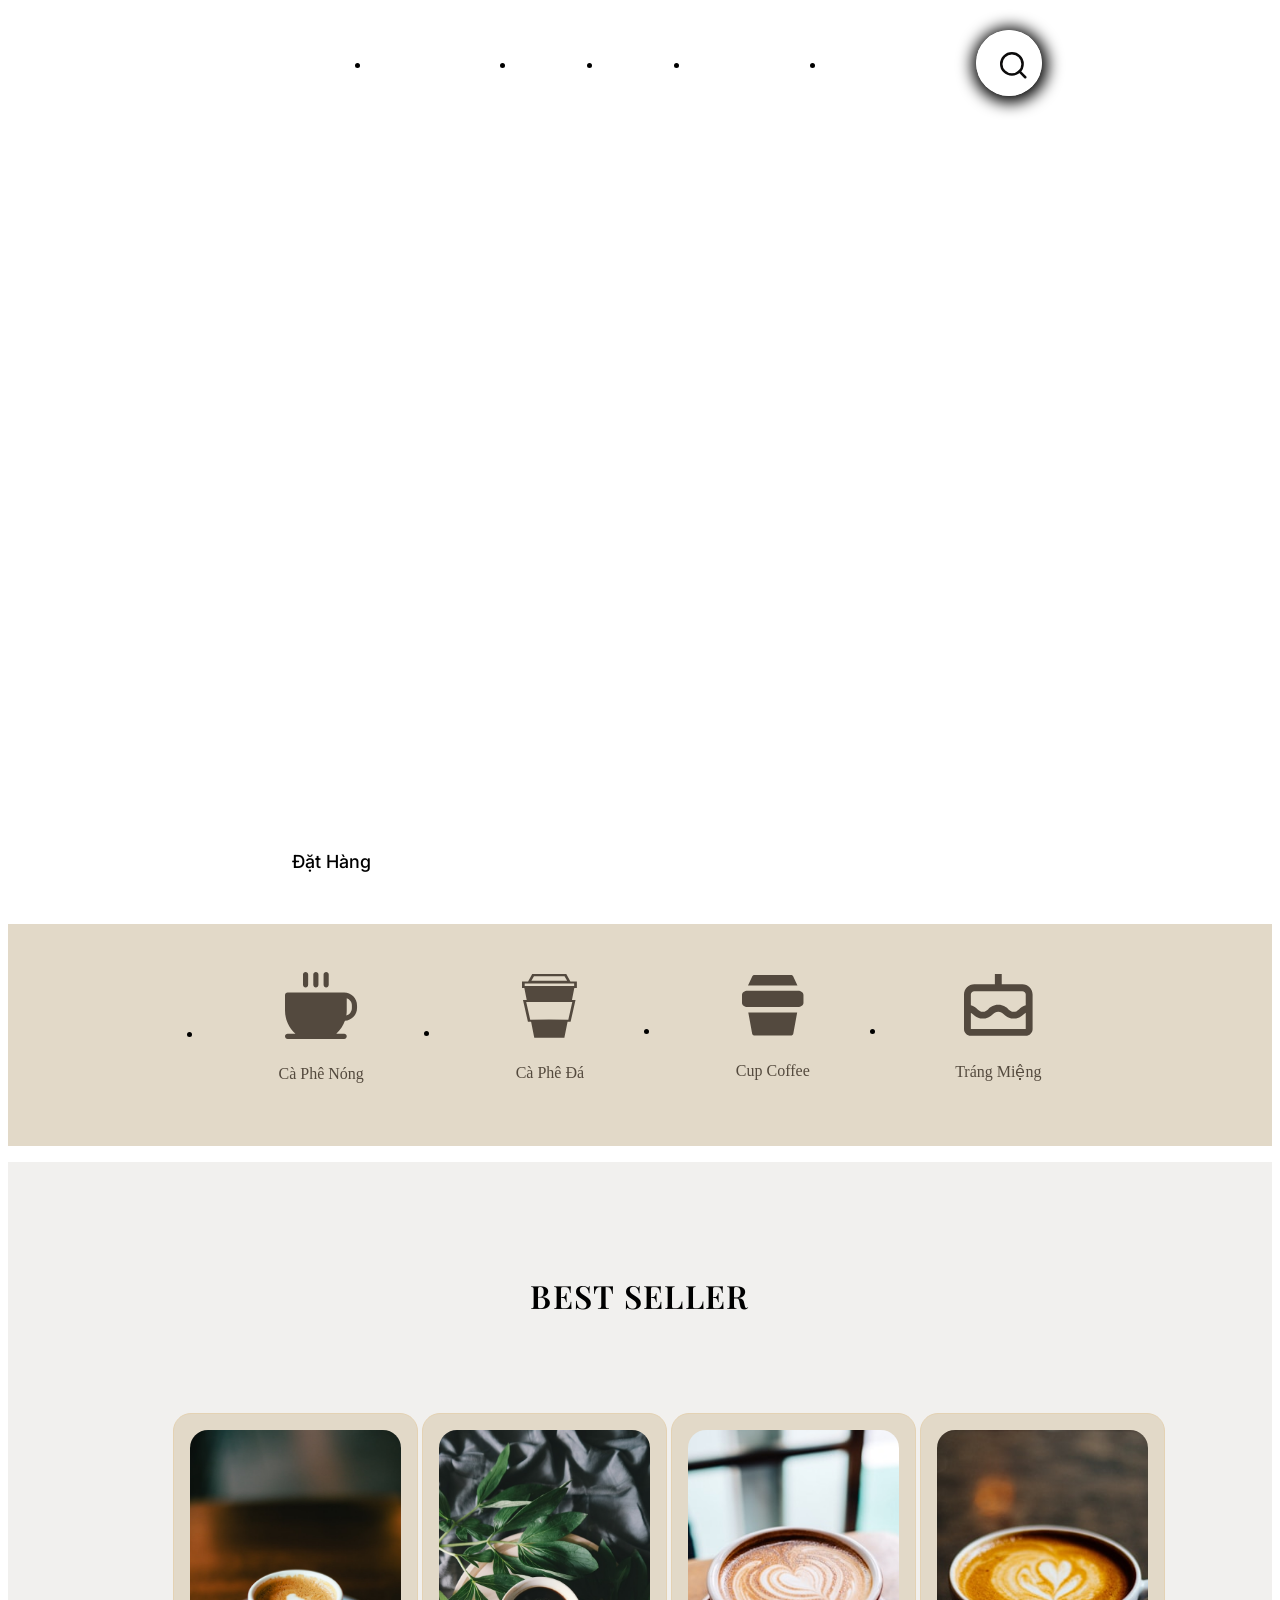
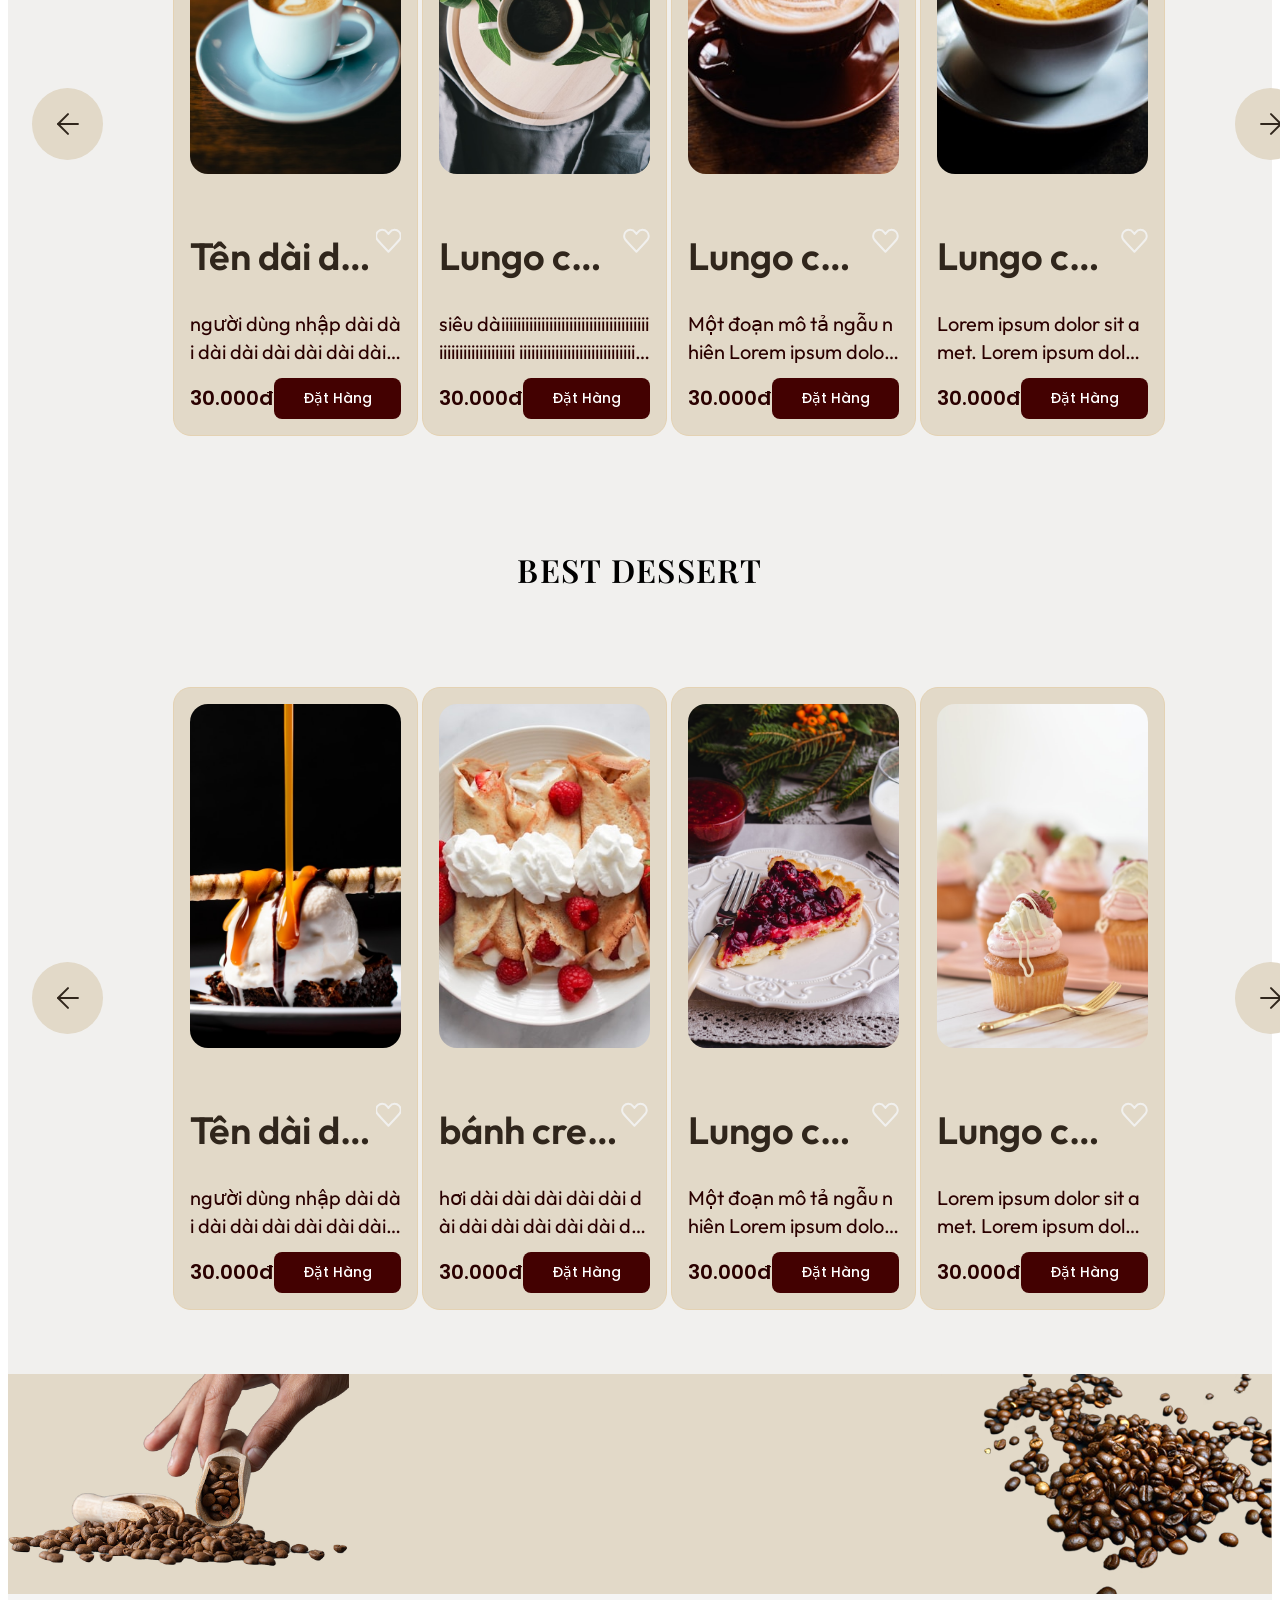
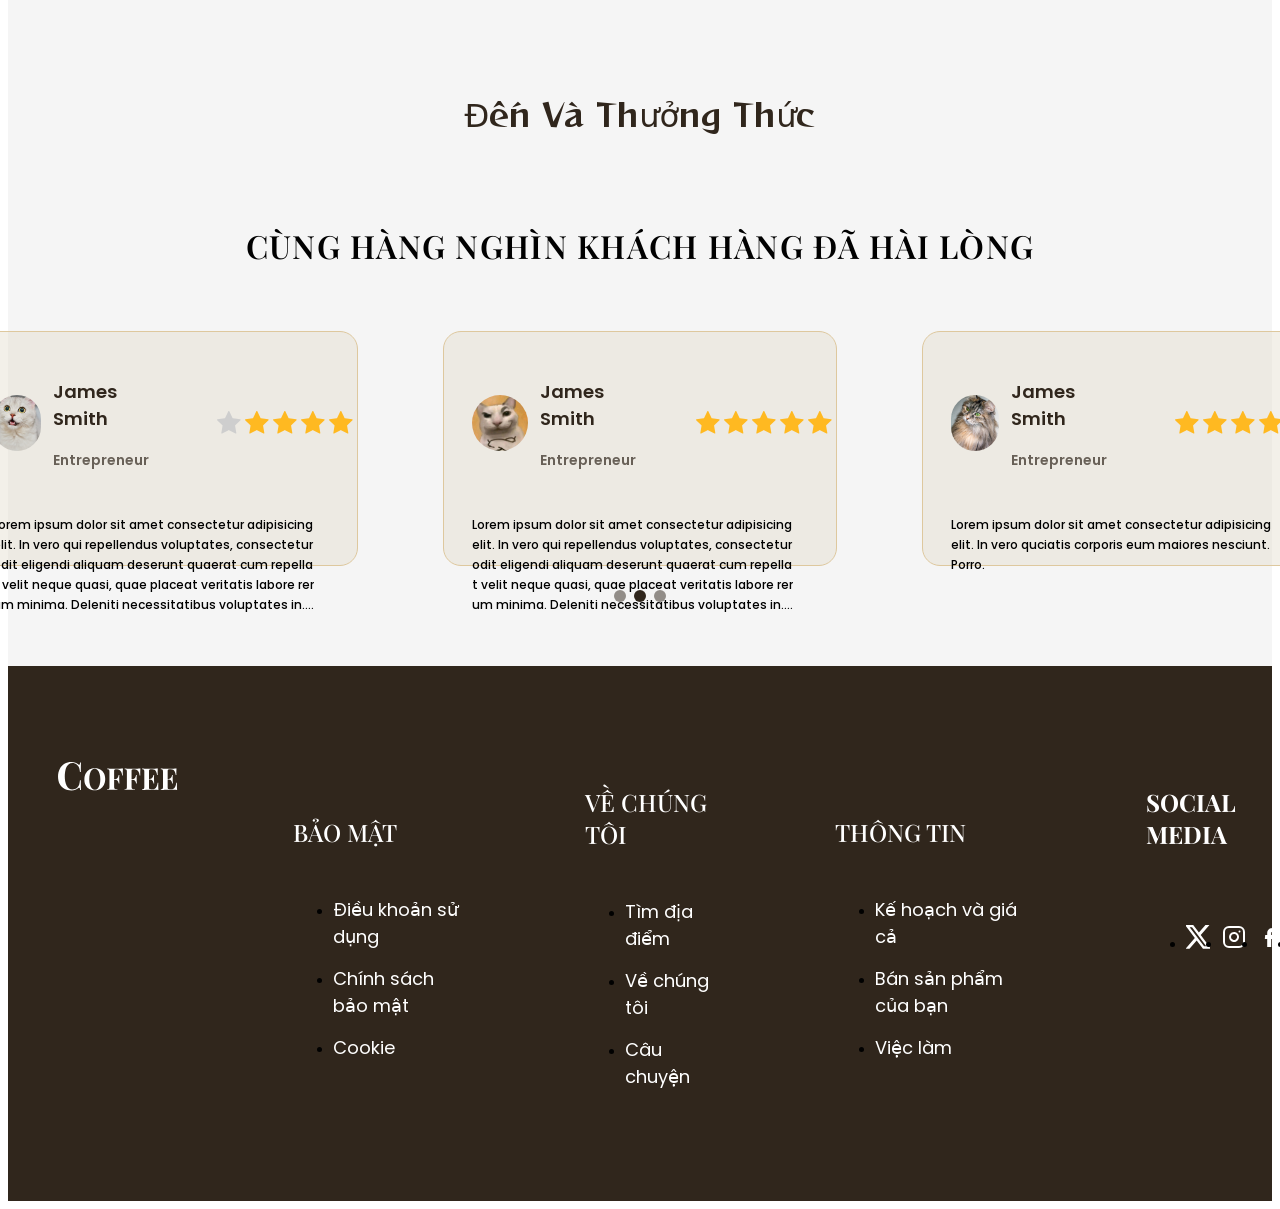
==== index.html @ c0c29eb5 "hoàn thành" ====
<!doctype html>
<html lang="vi">
  <head>
    <meta charset="UTF-8" />
    <meta name="viewport" content="width=device-width, initial-scale=1.0" />
    <link rel="stylesheet" href="./assets/css/reset.css" />
    <link rel="stylesheet" href="./assets/css/style.css" />
    <!-- nhung font -->
    <link rel="preconnect" href="https://fonts.googleapis.com" />
    <link rel="preconnect" href="https://fonts.gstatic.com" crossorigin />
    <link
      href="https://fonts.googleapis.com/css2?family=Be+Vietnam+Pro:ital,wght@0,100;0,200;0,300;0,400;0,500;0,600;0,700;0,800;0,900;1,100;1,200;1,300;1,400;1,500;1,600;1,700;1,800;1,900&family=Inter:ital,opsz,wght@0,14..32,100..900;1,14..32,100..900&family=Lato:ital,wght@0,100;0,300;0,400;0,700;0,900;1,100;1,300;1,400;1,700;1,900&family=Open+Sans:ital,wght@0,300..800;1,300..800&family=Outfit:wght@100..900&family=Playfair+Display:ital,wght@0,400..900;1,400..900&family=Poppins:ital,wght@0,100;0,200;0,300;0,400;0,500;0,600;0,700;0,800;0,900;1,100;1,200;1,300;1,400;1,500;1,600;1,700;1,800;1,900&family=Reggae+One&family=Roboto:ital,wght@0,100..900;1,100..900&display=swap"
      rel="stylesheet"
    />
    <title>CoffeeShop</title>
  </head>
  <body>
    <!-- header -->
    <header class="header fixed">
      <div class="container">
        <div class="body-header">
          <!-- logo coffea -->
          <img src="./assets/icon/Coffea1.svg" alt="coffea" class="logo" />
          <!-- nav -->
          <nav class="nav">
            <ul>
              <li>
                <a href="#">TRANG CHỦ</a>
              </li>
              <li>
                <a href="#">BÁNH</a>
              </li>
              <li>
                <a href="#">SHOP</a>
              </li>
              <li>
                <a href="#">THÔNG TIN</a>
              </li>
              <li>
                <a href="#">ĐĂNG NHẬP</a>
              </li>
            </ul>
          </nav>
          <!-- search-btn -->
          <div class="search-box">
            <img
              src="./assets/icon/round-search.svg"
              alt=""
              class="Round-search"
            />
            <img src="./assets/icon/search-icon.svg" alt="" class="search" />
          </div>
        </div>
      </div>
    </header>
    <!-- main -->
    <main>
      <!-- hero -->
      <div class="hero">
        <div class="container">
          <div class="greeting">
            <p class="welcome">Welcome</p>
            <p class="title">Không chỉ là cà phê – đó là cảm hứng mỗi ngày!</p>
            <p class="desc">
              Cà phê rang xay nguyên chất – đánh thức năng lượng mỗi ngày.
            </p>
            <div class="action">
              <a href="#!" class="btn btn-hero">Đặt Hàng</a>
            </div>
          </div>
        </div>
      </div>
      <!-- menu -->
      <div class="menu">
        <div class="main-content">
          <ul class="product-list">
            <li>
              <a href="#!">
                <img
                  src="./assets/icon/coffee-product1.svg"
                  alt="Hot Coffee"
                  class="logo-product"
                />
                <p class="name-product">Cà Phê Nóng</p>
              </a>
            </li>
            <li>
              <a href="#!">
                <img
                  src="./assets/icon/coffee-product2.svg"
                  alt="Cold Coffee"
                  class="logo-product"
                />
                <p class="name-product">Cà Phê Đá</p>
              </a>
            </li>
            <li>
              <a href="#!">
                <img
                  src="./assets/icon/coffee-product3.svg"
                  alt="Cup Coffee"
                  class="logo-product"
                />
                <p class="name-product">Cup Coffee</p>
              </a>
            </li>
            <li>
              <a href="#!">
                <img
                  src="./assets/icon/coffee-product4.svg"
                  alt="Dessert"
                  class="logo-product"
                />
                <p class="name-product">Tráng Miệng</p>
              </a>
            </li>
          </ul>
        </div>
      </div>
      <!--Popular 1 -->
      <div class="popular">
        <div class="main-content">
          <!-- popular top -->
          <div class="popular-top">
            <p class="title">BEST SELLER</p>
          </div>

          <!--popular bottom  -->
          <div class="popular-bottom">
            <div class="control left">
              <img src="./assets/icon/arrow-left.svg" alt="move-left" />
            </div>
            <div class="coffee-list">
              <!-- item 1 -->
              <div class="coffee-item">
                <div class="content">
                  <a href="#!">
                    <img
                      src="./assets/img/coffee-item1.png"
                      alt="Lungo coffee"
                      class="thumb"
                    />
                  </a>
                  <div class="info">
                    <!-- head -->
                    <div class="head">
                      <a href="#!">
                        <h3 class="title line-clamp break-all">
                          Tên dài dài dài
                        </h3>
                      </a>
                      <span class="like">
                        <img
                          src="./assets/icon/heart.svg"
                          alt="heart-icon"
                          class="heart-icon"
                        />
                      </span>
                    </div>
                    <!-- body-desc -->
                    <p class="desc line-clamp line-2 break-all">
                      người dùng nhập dài dài dài dài dài dài dài dài dài dài
                      dài dài dài dài dài
                    </p>
                    <!-- foot -->
                    <div class="footer">
                      <span class="price">30.000đ</span>
                      <a href="#!" class="btn">Đặt Hàng</a>
                    </div>
                  </div>
                </div>
              </div>
              <!-- item 2 -->
              <div class="coffee-item">
                <div class="content">
                  <a href="#!">
                    <img
                      src="./assets/img/coffee-item2.png"
                      alt="Lungo coffee"
                      class="thumb"
                    />
                  </a>
                  <div class="info">
                    <!-- head -->
                    <div class="head">
                      <a href="#!">
                        <h3 class="title line-clamp break-all">Lungo coffee</h3>
                      </a>
                      <span class="like">
                        <img
                          src="./assets/icon/heart.svg"
                          alt="heart-icon"
                          class="heart-icon"
                        />
                      </span>
                    </div>
                    <!-- body-desc -->
                    <p class="desc line-clamp line-2 break-all">
                      siêu
                      dàiiiiiiiiiiiiiiiiiiiiiiiiiiiiiiiiiiiiiiiiiiiiiiiiiiiiiiii
                      iiiiiiiiiiiiiiiiiiiiiiiiiiiiiiiiiiiiiiiiiiiiiiiii
                    </p>
                    <!-- foot -->
                    <div class="footer">
                      <span class="price">30.000đ</span>
                      <a href="#!" class="btn">Đặt Hàng</a>
                    </div>
                  </div>
                </div>
              </div>
              <!-- item 3 -->
              <div class="coffee-item">
                <div class="content">
                  <a href="#!">
                    <img
                      src="./assets/img/coffee-item3.png"
                      alt="Lungo coffee"
                      class="thumb"
                    />
                  </a>
                  <div class="info">
                    <!-- head -->
                    <div class="head">
                      <a href="#!">
                        <h3 class="title line-clamp break-all">Lungo coffee</h3>
                      </a>
                      <span class="like">
                        <img
                          src="./assets/icon/heart.svg"
                          alt="heart-icon"
                          class="heart-icon"
                        />
                      </span>
                    </div>
                    <!-- body-desc -->
                    <p class="desc line-clamp line-2 break-all">
                      Một đoạn mô tả ngẫu nhiên Lorem ipsum dolor sit amet.
                    </p>
                    <!-- foot -->
                    <div class="footer">
                      <span class="price">30.000đ</span>
                      <a href="#!" class="btn">Đặt Hàng</a>
                    </div>
                  </div>
                </div>
              </div>
              <!-- item 4 -->
              <div class="coffee-item">
                <div class="content">
                  <a href="#!">
                    <img
                      src="./assets/img/coffee-item4.png"
                      alt="Lungo coffee"
                      class="thumb"
                    />
                  </a>
                  <div class="info">
                    <!-- head -->
                    <div class="head">
                      <a href="#!">
                        <h3 class="title line-clamp break-all">Lungo coffee</h3>
                      </a>
                      <span class="like">
                        <img
                          src="./assets/icon/heart.svg"
                          alt="heart-icon"
                          class="heart-icon"
                        />
                      </span>
                    </div>
                    <!-- body-desc -->
                    <p class="desc line-clamp line-2 break-all">
                      Lorem ipsum dolor sit amet. Lorem ipsum dolor sit amet.
                    </p>
                    <!-- foot -->
                    <div class="footer">
                      <span class="price">30.000đ</span>
                      <a href="#!" class="btn">Đặt Hàng</a>
                    </div>
                  </div>
                </div>
              </div>
            </div>
            <div class="control right">
              <img src="./assets/icon/arrow-right.svg" alt="move-right" />
            </div>
          </div>
        </div>
      </div>

      <!-- Popular 2 -->
      <div class="popular popular2">
        <div class="main-content">
          <!-- popular top -->
          <div class="popular-top">
            <p class="title">BEST DESSERT</p>
          </div>

          <!--popular bottom  -->
          <div class="popular-bottom">
            <div class="control left">
              <img src="./assets/icon/arrow-left.svg" alt="move-left" />
            </div>
            <div class="coffee-list">
              <!-- item 1 -->
              <div class="coffee-item">
                <div class="content">
                  <a href="#!">
                    <img
                      src="./assets/img/dessert1.jpg"
                      alt="Lungo coffee"
                      class="thumb"
                    />
                  </a>
                  <div class="info">
                    <!-- head -->
                    <div class="head">
                      <a href="#!">
                        <h3 class="title line-clamp break-all">
                          Tên dài dài dài
                        </h3>
                      </a>
                      <span class="like">
                        <img
                          src="./assets/icon/heart.svg"
                          alt="heart-icon"
                          class="heart-icon"
                        />
                      </span>
                    </div>
                    <!-- body-desc -->
                    <p class="desc line-clamp line-2 break-all">
                      người dùng nhập dài dài dài dài dài dài dài dài dài dài
                      dài dài dài dài dài
                    </p>
                    <!-- foot -->
                    <div class="footer">
                      <span class="price">30.000đ</span>
                      <a href="#!" class="btn">Đặt Hàng</a>
                    </div>
                  </div>
                </div>
              </div>
              <!-- item 2 -->
              <div class="coffee-item">
                <div class="content">
                  <a href="#!">
                    <img
                      src="./assets/img/dessert2.jpg"
                      alt="Lungo coffee"
                      class="thumb"
                    />
                  </a>
                  <div class="info">
                    <!-- head -->
                    <div class="head">
                      <a href="#!">
                        <h3 class="title line-clamp break-all">bánh crepe</h3>
                      </a>
                      <span class="like">
                        <img
                          src="./assets/icon/heart.svg"
                          alt="heart-icon"
                          class="heart-icon"
                        />
                      </span>
                    </div>
                    <!-- body-desc -->
                    <p class="desc line-clamp line-2 break-all">
                      hơi dài dài dài dài dài dài dài dài dài dài dài dài dài
                      dài dài dài dài
                    </p>
                    <!-- foot -->
                    <div class="footer">
                      <span class="price">30.000đ</span>
                      <a href="#!" class="btn">Đặt Hàng</a>
                    </div>
                  </div>
                </div>
              </div>
              <!-- item 3 -->
              <div class="coffee-item">
                <div class="content">
                  <a href="#!">
                    <img
                      src="./assets/img/dessert3.jpg"
                      alt="Lungo coffee"
                      class="thumb"
                    />
                  </a>
                  <div class="info">
                    <!-- head -->
                    <div class="head">
                      <a href="#!">
                        <h3 class="title line-clamp break-all">Lungo coffee</h3>
                      </a>
                      <span class="like">
                        <img
                          src="./assets/icon/heart.svg"
                          alt="heart-icon"
                          class="heart-icon"
                        />
                      </span>
                    </div>
                    <!-- body-desc -->
                    <p class="desc line-clamp line-2 break-all">
                      Một đoạn mô tả ngẫu nhiên Lorem ipsum dolor sit amet.
                    </p>
                    <!-- foot -->
                    <div class="footer">
                      <span class="price">30.000đ</span>
                      <a href="#!" class="btn">Đặt Hàng</a>
                    </div>
                  </div>
                </div>
              </div>
              <!-- item 4 -->
              <div class="coffee-item">
                <div class="content">
                  <a href="#!">
                    <img
                      src="./assets/img/dessert4.jpg"
                      alt="Lungo coffee"
                      class="thumb"
                    />
                  </a>
                  <div class="info">
                    <!-- head -->
                    <div class="head">
                      <a href="#!">
                        <h3 class="title line-clamp break-all">Lungo coffee</h3>
                      </a>
                      <span class="like">
                        <img
                          src="./assets/icon/heart.svg"
                          alt="heart-icon"
                          class="heart-icon"
                        />
                      </span>
                    </div>
                    <!-- body-desc -->
                    <p class="desc line-clamp line-2 break-all">
                      Lorem ipsum dolor sit amet. Lorem ipsum dolor sit amet.
                    </p>
                    <!-- foot -->
                    <div class="footer">
                      <span class="price">30.000đ</span>
                      <a href="#!" class="btn">Đặt Hàng</a>
                    </div>
                  </div>
                </div>
              </div>
            </div>
            <div class="control right">
              <img src="./assets/icon/arrow-right.svg" alt="move-right" />
            </div>
          </div>
        </div>
      </div>

      <!--wall 1 -->
      <div class="wall1">
        <img
          src="/assets/img/cai_tay_va_1_dong_ca_phe.png"
          alt=""
          class="item"
        />
        <img src="/assets/img/mot_dong_ca_phe.png" alt="" class="item" />
      </div>

      <!-- feedback -->
      <div class="feedback">
        <div class="container">
          <!-- title -->
          <div class="title">
            <p>Đến Và Thưởng Thức</p>
            <p>CÙNG HÀNG NGHÌN KHÁCH HÀNG ĐÃ HÀI LÒNG</p>
          </div>
          <!-- feedback-list -->
          <div class="feedback-list">
            <!-- item 1 -->
            <div class="feedback-item">
              <div class="head">
                <!-- info-customer -->
                <div class="customer">
                  <img src="./assets/img/ava1.jpg" alt="" class="avt" />
                  <div class="info-customer">
                    <p class="name">James Smith</p>
                    <p class="job">Entrepreneur</p>
                  </div>
                </div>
                <!-- rating -->
                <div class="rating">
                  <img src="./assets/icon/Empty-Star.svg" alt="" class="star" />
                  <img
                    src="./assets/icon/Filled-Star.svg"
                    alt=""
                    class="star"
                  />
                  <img
                    src="./assets/icon/Filled-Star.svg"
                    alt=""
                    class="star"
                  />
                  <img
                    src="./assets/icon/Filled-Star.svg"
                    alt=""
                    class="star"
                  />
                  <img
                    src="./assets/icon/Filled-Star.svg"
                    alt=""
                    class="star"
                  />
                </div>
              </div>
              <div class="body">
                <p class="cmt line-clamp line-5 break-all">
                  Lorem ipsum dolor sit amet consectetur adipisicing elit. In
                  vero qui repellendus voluptates, consectetur odit eligendi
                  aliquam deserunt quaerat cum repellat velit neque quasi, quae
                  placeat veritatis labore rerum minima. Deleniti necessitatibus
                  voluptates in. Odio quia, perspiciatis corporis eum ut
                  delectus esse ab nulla dolor numquam iste reiciendis, sit
                  mollitia, deserunt sequi voluptatum incidunt ipsum nihil
                  similique maiores nesciunt. Porro.
                </p>
              </div>
            </div>

            <!-- item 2 -->
            <div class="feedback-item">
              <div class="head">
                <!-- info-customer -->
                <div class="customer">
                  <img src="./assets/img/ava2.jpg" alt="" class="avt" />
                  <div class="info-customer">
                    <p class="name">James Smith</p>
                    <p class="job">Entrepreneur</p>
                  </div>
                </div>
                <!-- rating -->
                <div class="rating">
                  <img
                    src="./assets/icon/Filled-Star.svg"
                    alt=""
                    class="star"
                  />
                  <img
                    src="./assets/icon/Filled-Star.svg"
                    alt=""
                    class="star"
                  />
                  <img
                    src="./assets/icon/Filled-Star.svg"
                    alt=""
                    class="star"
                  />
                  <img
                    src="./assets/icon/Filled-Star.svg"
                    alt=""
                    class="star"
                  />
                  <img
                    src="./assets/icon/Filled-Star.svg"
                    alt=""
                    class="star"
                  />
                </div>
              </div>
              <div class="body">
                <p class="cmt line-clamp line-5 break-all">
                  Lorem ipsum dolor sit amet consectetur adipisicing elit. In
                  vero qui repellendus voluptates, consectetur odit eligendi
                  aliquam deserunt quaerat cum repellat velit neque quasi, quae
                  placeat veritatis labore rerum minima. Deleniti necessitatibus
                  voluptates in. Odio quia, perspiciatis corporis eum ut
                  delectus esse ab nulla dolor numquam iste reiciendis, sit
                  mollitia, deserunt sequi voluptatum incidunt ipsum nihil
                  similique maiores nesciunt. Porro.
                </p>
              </div>
            </div>

            <!-- item 3 -->
            <div class="feedback-item">
              <div class="head">
                <!-- info-customer -->
                <div class="customer">
                  <img src="./assets/img/ava3.jpg" alt="" class="avt" />
                  <div class="info-customer">
                    <p class="name">James Smith</p>
                    <p class="job">Entrepreneur</p>
                  </div>
                </div>
                <!-- rating -->
                <div class="rating">
                  <img
                    src="./assets/icon/Filled-Star.svg"
                    alt=""
                    class="star"
                  />
                  <img
                    src="./assets/icon/Filled-Star.svg"
                    alt=""
                    class="star"
                  />
                  <img
                    src="./assets/icon/Filled-Star.svg"
                    alt=""
                    class="star"
                  />
                  <img
                    src="./assets/icon/Filled-Star.svg"
                    alt=""
                    class="star"
                  />
                  <img
                    src="./assets/icon/Filled-Star.svg"
                    alt=""
                    class="star"
                  />
                </div>
              </div>
              <div class="body">
                <p class="cmt line-clamp line-5 break-all">
                  Lorem ipsum dolor sit amet consectetur adipisicing elit. In
                  vero quciatis corporis eum maiores nesciunt. Porro.
                </p>
              </div>
            </div>
          </div>
          <!-- control -->
          <div class="dots">
            <span class="dot"></span>
            <span class="dot active"></span>
            <span class="dot"></span>
          </div>
        </div>
      </div>
    </main>
    <!-- footer -->
    <footer class="footer-page">
      <div class="container">
        <div class="logo">
          <img src="./assets/icon/Coffee2.svg" alt="" class="brand-logo" />
        </div>
        <div class="columns">
          <!-- item 1 -->
          <div class="item">
            <h3 class="title">BẢO MẬT</h3>
            <ul>
              <li>
                <a href="#">Điều khoản sử dụng</a>
              </li>
              <li>
                <a href="#">Chính sách bảo mật</a>
              </li>
              <li>
                <a href="#">Cookie</a>
              </li>
            </ul>
          </div>
          <!-- item 2 -->
          <div class="item">
            <h3 class="title">VỀ CHÚNG TÔI</h3>
            <ul>
              <li>
                <a href="#">Tìm địa điểm</a>
              </li>
              <li>
                <a href="#">Về chúng tôi</a>
              </li>
              <li>
                <a href="#">Câu chuyện</a>
              </li>
            </ul>
          </div>
          <!-- item 3 -->
          <div class="item">
            <h3 class="title">THÔNG TIN</h3>
            <ul>
              <li>
                <a href="#">Kế hoạch và giá cả</a>
              </li>
              <li>
                <a href="#">Bán sản phẩm của bạn</a>
              </li>
              <li>
                <a href="#">Việc làm</a>
              </li>
            </ul>
          </div>
        </div>
        <div class="social">
          <h3 class="title">SOCIAL MEDIA</h3>
          <ul>
            <li>
              <a href="#!"
                ><img src="./assets/icon/X.svg" alt="X" class="social-icon"
              /></a>
            </li>
            <li>
              <a href="#!"
                ><img
                  src="./assets/icon/instagram.svg"
                  alt="instagram"
                  class="social-icon"
              /></a>
            </li>
            <li>
              <a href="#!"
                ><img
                  src="./assets/icon/facebook.svg"
                  alt="facebook"
                  class="social-icon"
              /></a>
            </li>
            <li>
              <a href="#!"
                ><img
                  src="./assets/icon/in.svg"
                  alt="linkendi"
                  class="social-icon"
              /></a>
            </li>
          </ul>
        </div>
      </div>
    </footer>
  </body>
</html>
---- assets/css/style.css ----
* {
  box-sizing: border-box;
}
html {
  font-size: 62.5%;
}
body {
  font-size: 1.6rem;
}
/* ================Chung=============== */
a {
  text-decoration: none;
}
.main-content {
  width: 1760px;
  margin-left: auto;
  margin-right: auto;
  max-width: calc(100% - 48px);
}
.btn {
  display: inline-block;
  line-height: 41px;
  border-radius: 8px;
  background-color: #430101;
  min-width: 127px;
  text-align: center;
  color: white;
  font-family: "Poppins", sans-serif;
  font-weight: 500;
  font-size: 1.4rem;
}
.btn:hover {
  cursor: pointer;
  opacity: 90%;
}
.line-clamp {
  display: -webkit-box;
  -webkit-line-clamp: var(--line-clamp, 1);
  -webkit-box-orient: vertical;
  overflow: hidden;
}
.line-clamp.line-2 {
  -webkit-line-clamp: var(--line-clamp, 2);
}
.line-clamp.line-5 {
  -webkit-line-clamp: var(--line-clamp, 5);
}
.break-all {
  word-break: break-all;
}
/* =============header============= */
.header {
  position: absolute;
  top: 0;
  left: 0;
  z-index: 10;
  width: 100%;
  background: url(/assets/img/espresso-surrounded-by-scattered-coffee-beans-dark-surface\ 1@2x.png);
  background-size: cover;
  background-position: top;
}
.header.fixed {
  position: fixed;
  /* top: -46px; */
  z-index: 100;
}
.header .container {
  padding-left: 238px;
  padding-right: 238px;
}
.header .body-header {
  display: flex;
  align-items: center;
  /* background-color: brown; */
  margin-right: auto;
  margin-left: auto;
  /* width: 82%; */
  padding-top: 30px;
  padding-right: 0;
  padding-left: 0px;
  padding-bottom: 5px;
}
.header .nav {
  margin-left: auto;
}
.header .nav ul {
  display: flex;
  align-items: center;
}
.header .nav a {
  padding: 5px 20px;
  font-size: 1.8rem;
  font-family: "Poppins", sans-serif;
  color: white;
  /* font-weight: 500; */
  line-height: 27px;
}
.header .nav a:hover {
  text-shadow: 1px 0 0 currentColor;
}
.header .search-box {
  margin-left: auto;
  border-radius: 100%;
  min-width: 66px;
  height: 66px;
  position: relative;
}
.header .search-box .Round-search {
  position: absolute;
  top: 0;
  right: 0;
  width: 100%;
  cursor: pointer;
  /* border: 1px solid black; */
  box-shadow: 1px 2px 15px 5px #000000;
  border-radius: 100%;
}
.header .search-box:hover {
  box-shadow: 1px 2px 15px 8px #000000;
}

.header .search-box .search {
  position: absolute;
  top: 22.335px;
  right: 15px;
  cursor: pointer;
}
/* ====================hero===================== */
.hero {
  max-width: 100vw;
  /* position: relative; */
  min-height: 100vh;
  padding-left:;
  /* padding-top: 100px; */
  background: url(/assets/img/espresso-surrounded-by-scattered-coffee-beans-dark-surface\ 1@2x.png);
  background-repeat: no-repeat;
  background-size: cover;
  background-position: top left;
  object-fit: cover;
  padding-top: 190px;
  padding-left: 238px;
  /* padding-bottom: 232px; */
}
.hero .container {
  max-width: 557px;
  /* margin-left: 238px; */
  /* padding-top: 294px;
  padding-bottom: 232px; */
  /* padding-right: 1125px; */
}
.greeting .welcome {
  color: white;
  font-size: 2rem;
  font-family: "Poppins", sans-serif;
  padding-bottom: 40px;
  font-weight: 500;
  line-height: auto;
  letter-spacing: 0.4rem;
}
.greeting .title {
  color: white;
  font-size: 7.2rem;
  font-family: "Playfair Display", serif;
  font-weight: bold;
  line-height: 114%;
  letter-spacing: 0;
  padding-bottom: 56px;
}
.greeting .desc {
  color: white;
  font-family: "Roboto", sans-serif;
  font-size: 1.8rem;
  line-height: 144%;
  padding-bottom: 56px;
}
.btn.btn-hero {
  border-radius: 100px;
  line-height: 55px;
  background-color: white;
  color: black;
  /* font-family: "Roboto", sans-serif; */
  /* font-family: "Open Sans", sans-serif; */
  /* font-family: "Outfit", sans-serif; */
  font-family: "Inter", sans-serif;
  font-weight: 500;
  min-width: 170px;
  font-size: 1.8rem;
}
/* ========================popular======================= */
.menu {
  background: #e2d9c8;
}
.menu .product-list {
  display: flex;
  justify-content: center;

  align-items: center;
  padding-bottom: 46.8px;
  padding-top: 48px;
}
.product-list li {
  padding: 0 75.9px;
}
.product-list li:last-child {
  padding-left: 69.47px;
}
.product-list li a {
  display: flex;
  flex-direction: column;
  justify-content: center;
  align-items: center;
  gap: 10px;
}
.product-list li a img {
  object-fit: cover;
  /* width: 100%; */
}
.product-list li a p {
  color: #544a3e;
}
/* ========================popular===================== */
.popular {
  background: #f1f0ee;
}

/* popular top */
.popular .popular-top {
  padding-top: 80px;
  padding-bottom: 64px;
}
.popular .popular-top .title {
  text-align: center;
  font-family: "Playfair Display", serif;
  font-weight: 600;
  font-size: 3.2rem;
  letter-spacing: 0.128rem;
}
/* popular bottom */
.popular-bottom {
  display: flex;
  align-items: center;
}
.popular-bottom .control {
  width: 71px;
  right: 71px;
  border-radius: 9999px;
  background: #e2d9c8;
  display: flex;
  align-items: center;
  justify-content: center;
}
.popular-bottom .control:hover {
  cursor: pointer;
  opacity: 91%;
  box-shadow: 1px 2px 15px -2px #000000;
}
.popular-bottom .control img {
  padding: 19px;
}
.popular-bottom .control.left {
  margin-right: 70px;
}
.popular-bottom .control.right {
  margin-left: 70px;
}
.popular-bottom .coffee-list {
  display: flex;
  gap: 4px;
}
.coffee-list .coffee-item {
  flex: 1;
  border: 1px solid #e4d2b3;
  background: #e2d9c8;
  border-radius: 18px;
}
.coffee-list .coffee-item:hover {
  border: 1px solid transparent;
  box-shadow: 0 18px 36px 0 rgba(0, 0, 0, 0.05);
}
.coffee-list .coffee-item .content {
  padding: 16px;
}
.coffee-list .coffee-item .content a .thumb {
  width: 100%;
  height: 344px;
  border-radius: 18px;
  object-fit: cover;
}

.coffee-list .coffee-item .head {
  display: flex;
  justify-content: space-between;
  align-items: center;
  padding-top: 16px;
}
.coffee-list .coffee-item .head a h3 {
  color: #30261c;
  font-size: 3.8rem;
  flex: 1;
  font-family: "Outfit", sans-serif;
  font-weight: 600;
  margin-bottom: 10px;
}
.coffee-list .coffee-item .head .heart-icon {
  height: 32.83px;
  object-fit: cover;
  width: 100%;
  flex: 1;
}
.coffee-list .coffee-item .head .heart-icon:hover {
  cursor: pointer;
  background: black;
}
.coffee-list .coffee-item .desc {
  color: #2a0000;
  margin-bottom: 12px;
  font-size: 2rem;
  line-height: 140%;
  font-family: "Outfit", sans-serif;
}
.coffee-list .coffee-item .footer {
  display: flex;
  align-items: center;
  justify-content: space-between;
}
.coffee-list .coffee-item .footer .price {
  color: #2a0000;
  font-size: 2rem;
  line-height: 150%;
  font-weight: 600;
  font-family: "Poppins", sans-serif;
}
.coffee-list .coffee-item .footer .btn:hover {
  background: #2a0000;
}
/*================= popular 2 ===========*/
.popular.popular2 {
  padding-bottom: 64px;
}
/* ===================wall 1===================== */
.wall1 {
  display: flex;
  background: #e2d9c8;
  max-height: 335px;
  justify-content: space-between;
}
.wall1 .item:first-child {
  width: 27%;
  object-fit: cover;
}
.wall1 .item:last-child {
  width: 26.17%;
  object-fit: cover;
}
/* ======================feedback=============== */
.feedback {
  background: #f5f5f5;
}
.feedback .container {
  width: 1444px;
  max-width: calc(100% - 50px);
  margin-left: auto;
  margin-right: auto;
}
.feedback .container .title {
  display: flex;
  flex-direction: column;
  align-items: center;
  gap: 24px;
  justify-content: center;
  padding-top: 64px;
  padding-bottom: 32px;
}

.feedback .container .title p {
  text-align: center;
}
.feedback .container .title p:first-child {
  font-size: 3.2rem;
  font-family: "Reggae One", system-ui;
  color: #30261c;
}
.feedback .container .title p:last-child {
  font-size: 3.2rem;
  font-family: "Playfair Display", serif;
  font-weight: 600;
  letter-spacing: 0.128rem;
}
.feedback .container .feedback-list {
  display: flex;
  justify-content: center;
  align-items: center;
  gap: 85px;
  padding-bottom: 24px;
}
.feedback .container .feedback-list .feedback-item {
  width: 441px;
  height: 235px;
  flex: 1;
  background: rgb(226, 217, 200, 0.4);
  border: #dec89e 1px solid;
  border-radius: 18px;
}
.feedback .feedback-item .head {
  display: flex;
  justify-content: space-between;
  gap: 60px;
  padding-top: 28px;
  padding-left: 28px;
  padding-right: 4px;
  padding-bottom: 18px;
}
.feedback .feedback-item .head .customer {
  display: flex;

  align-items: center;
  gap: 12px;
}
.feedback .feedback-item .head .customer .info-customer .name {
  font-family: "Poppins", sans-serif;
  font-size: 1.8rem;
  font-weight: 600;
  color: #30261c;
}
.feedback .feedback-item .head .customer .info-customer .job {
  font-family: "Poppins", sans-serif;
  font-size: 1.4rem;
  color: #30261c;
  font-weight: 600;
  opacity: 70%;
}
.feedback .feedback-item .head .customer img {
  width: 56px;
  height: 56px;
  object-fit: cover;
  border-radius: 999px;
}
.feedback .feedback-item .head .rating {
  display: flex;
  gap: 4px;
}
.feedback .feedback-item .head .rating img {
  flex: 1;
  width: 24px;
}
.feedback .feedback-item .body {
  padding-bottom: 45px;
  padding-left: 28px;
  padding-right: 43px;
  font-family: "Poppins", sans-serif;
  font-size: 1.2rem;
  font-weight: 500;
  line-height: 167%;
}
.dots {
  display: flex;
  justify-content: center;
  align-items: center;
  gap: 8px;
  padding-bottom: 64px;
}
.dot {
  width: 12px;
  background: rgba(48, 38, 28, 0.5);
  height: 12px;
  border-radius: 999px;
}
.dot:hover {
  cursor: pointer;
}
.dot.active {
  background: #30261c;
}

.dot.active:hover {
  cursor: default;
}
/* ==========================footer============================= */
.footer-page {
  background: #30261c;
}

.footer-page .container {
  padding-top: 96px;
  padding-right: 150px;
  padding-left: 50px;
  padding-bottom: 95px;
  min-width: 1460px;
  display: flex;
  align-items: top;
  justify-content: center;
  gap: 115px;
}
.footer-page .logo .brand-logo {
  width: 120px;
  object-fit: cover;
}
.footer-page .columns {
  display: flex;
  gap: 115px;
  align-items: center;
}
.footer-page .columns .item .title {
  text-align: left;
  font-family: "Playfair Display", serif;
  font-size: 2.4rem;
  font-weight: 500;
  color: white;
  padding-bottom: 12px;
}
.footer-page .columns .item ul {
  padding-top: 12px;
  display: flex;
  flex-direction: column;
  gap: 15px;
}
.footer-page .columns .item ul li a {
  font-family: "Poppins", sans-serif;
  font-size: 1.8rem;
  color: white;
  text-align: left;
}
.footer-page .social {
  display: flex;
  flex-direction: column;
  justify-content: left;
  /* align-items: center; */
  /* gap: 35px; */
  align-items: top;
}
.footer-page .social .title {
  color: white;
  font-weight: 700;
  font-size: 2.4rem;
  font-family: "Playfair Display", serif;
  padding-bottom: 35px;
}
.footer-page .social ul {
  display: flex;
  gap: 12px;
}
.footer-page .social ul li a img {
  width: 24px;
  height: 24px;
  object-fit: cover;
}
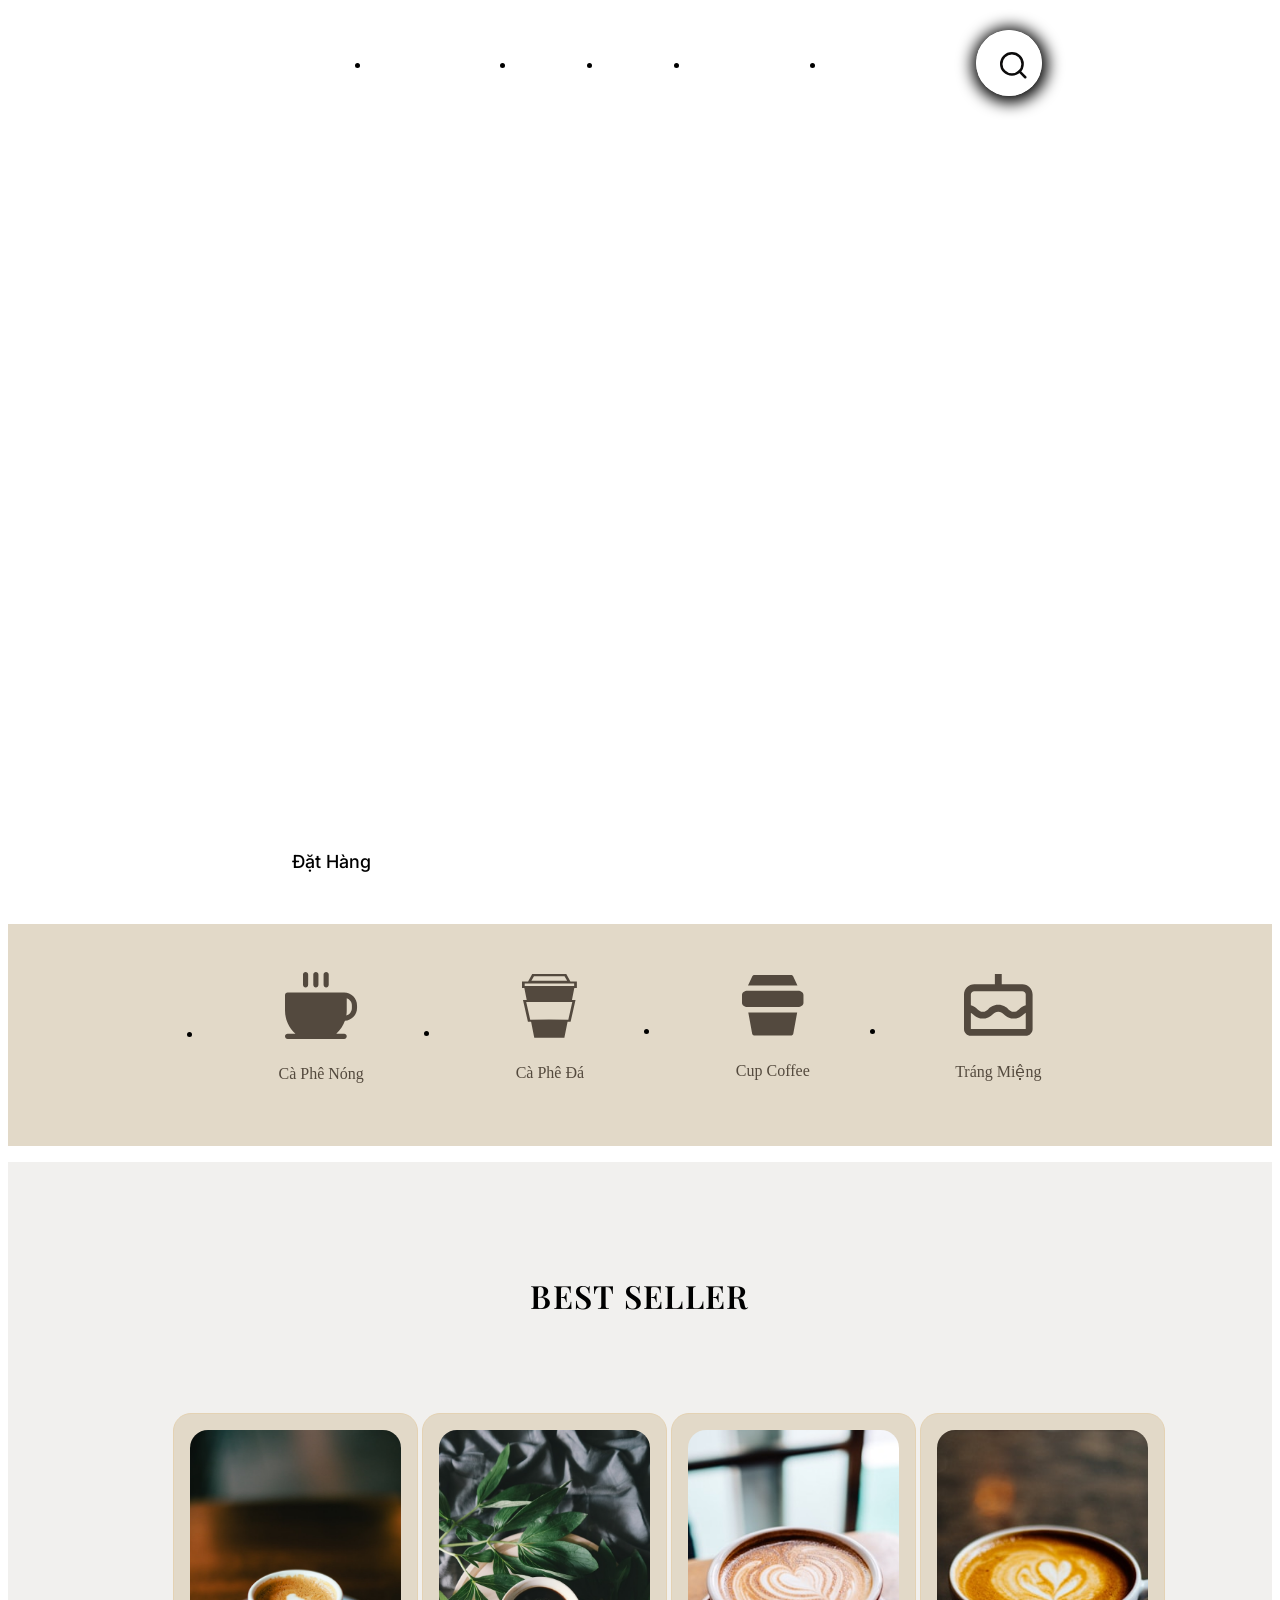
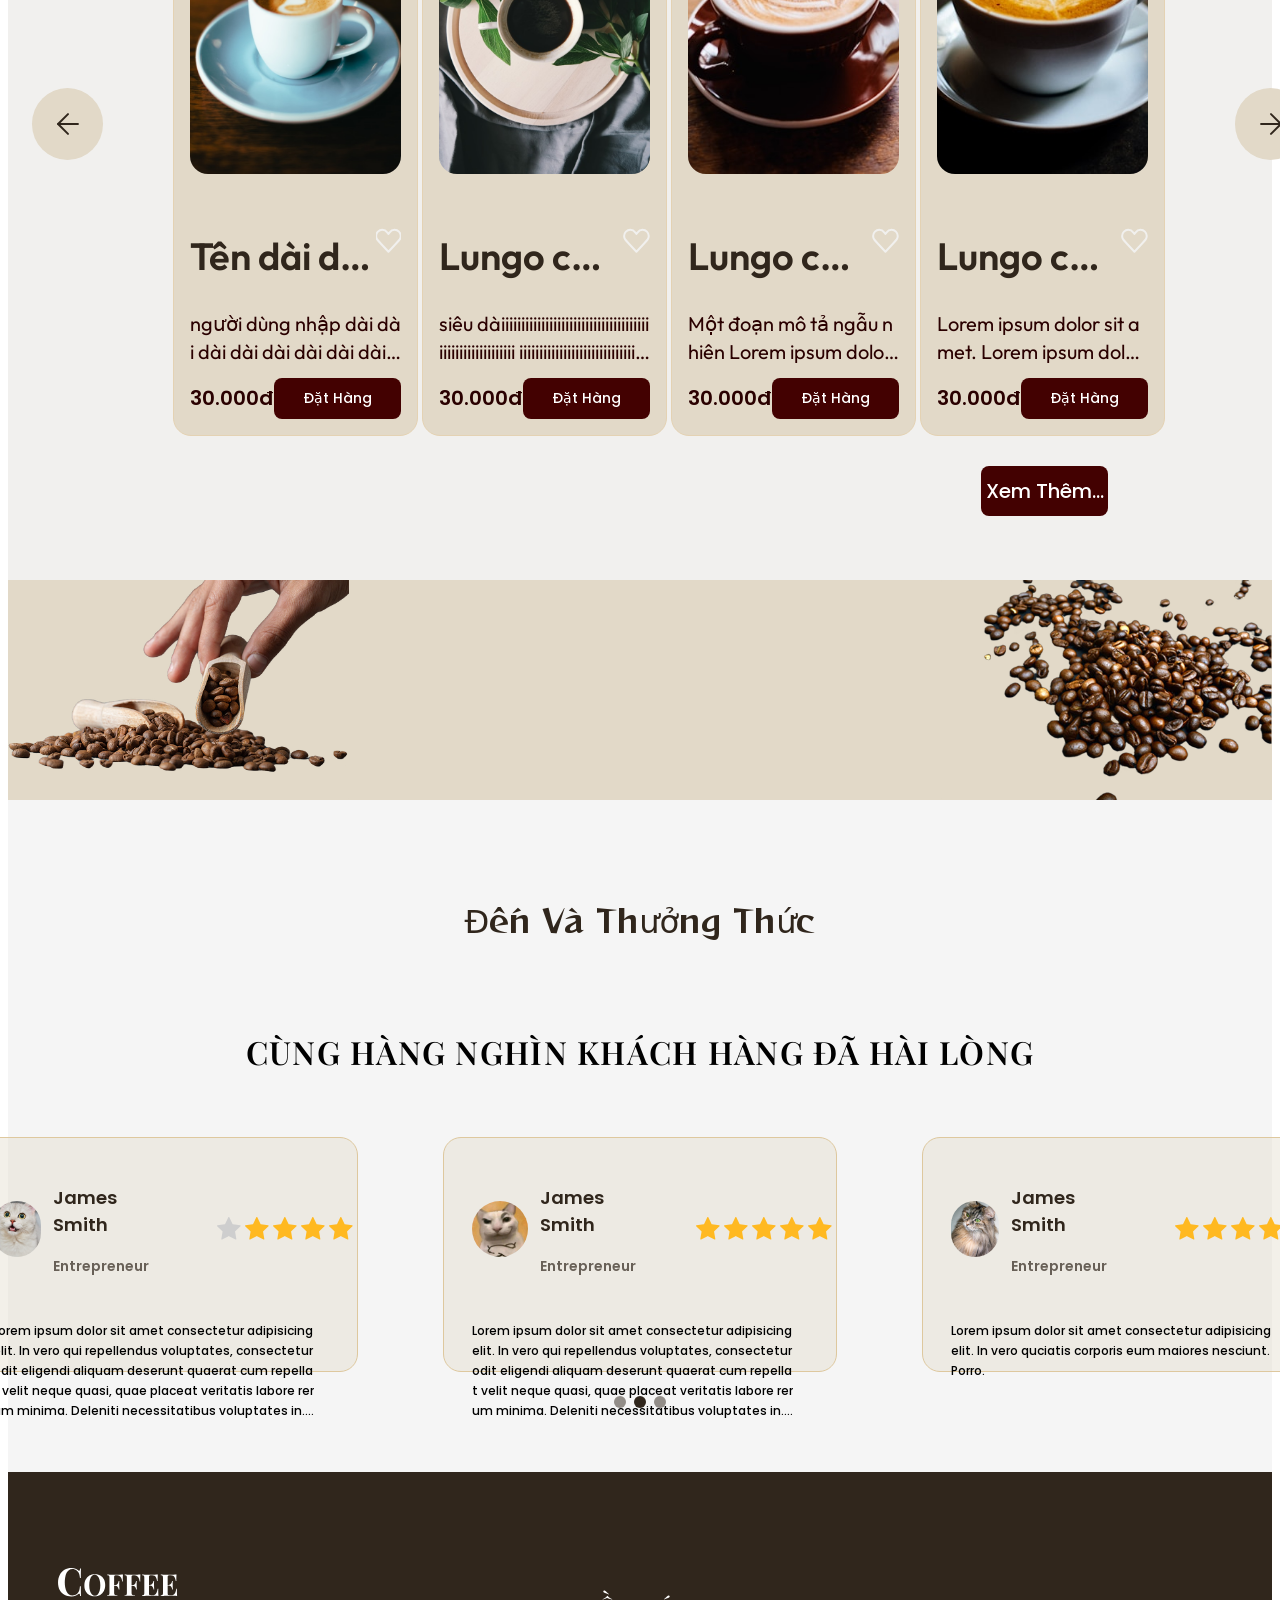
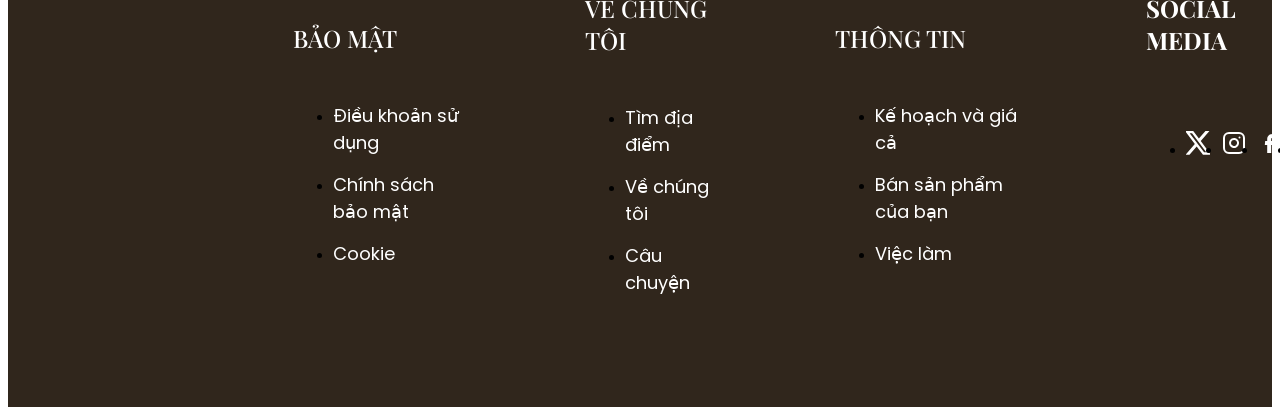
==== commit 035b9181: "ChuanBiThemTrangChiTiet" ====
--- a/index.html
+++ b/index.html
@@ -285,11 +285,17 @@
               <img src="./assets/icon/arrow-right.svg" alt="move-right" />
             </div>
           </div>
+          <!-- more -->
+          <div class="More">
+            <a href="./html/Product-List.html#section1" target="_blank"
+              ><div class="btn">Xem Thêm...</div></a
+            >
+          </div>
         </div>
       </div>
 
       <!-- Popular 2 -->
-      <div class="popular popular2">
+      <div class="popular popular2" style="display: none">
         <div class="main-content">
           <!-- popular top -->
           <div class="popular-top">
@@ -454,6 +460,10 @@
             <div class="control right">
               <img src="./assets/icon/arrow-right.svg" alt="move-right" />
             </div>
+          </div>
+          <!-- more -->
+          <div class="More">
+            <a href="#!"><div class="btn">Xem Thêm..</div></a>
           </div>
         </div>
       </div>
--- a/assets/css/style.css
+++ b/assets/css/style.css
@@ -3,6 +3,7 @@
 }
 html {
   font-size: 62.5%;
+  scroll-behavior: smooth;
 }
 body {
   font-size: 1.6rem;
@@ -55,7 +56,7 @@
   left: 0;
   z-index: 10;
   width: 100%;
-  background: url(/assets/img/espresso-surrounded-by-scattered-coffee-beans-dark-surface\ 1@2x.png);
+  background: url(../img/espresso-surrounded-by-scattered-coffee-beans-dark-surface\ 1@2x.png);
   background-size: cover;
   background-position: top;
 }
@@ -105,6 +106,7 @@
   height: 66px;
   position: relative;
 }
+
 .header .search-box .Round-search {
   position: absolute;
   top: 0;
@@ -132,7 +134,7 @@
   min-height: 100vh;
   padding-left:;
   /* padding-top: 100px; */
-  background: url(/assets/img/espresso-surrounded-by-scattered-coffee-beans-dark-surface\ 1@2x.png);
+  background: url(../img/espresso-surrounded-by-scattered-coffee-beans-dark-surface\ 1@2x.png);
   background-repeat: no-repeat;
   background-size: cover;
   background-position: top left;
@@ -186,7 +188,7 @@
   min-width: 170px;
   font-size: 1.8rem;
 }
-/* ========================popular======================= */
+/* ========================menu======================= */
 .menu {
   background: #e2d9c8;
 }
@@ -333,6 +335,24 @@
 .coffee-list .coffee-item .footer .btn:hover {
   background: #2a0000;
 }
+.popular .More {
+  padding-top: 30px;
+  display: flex;
+  justify-content: right;
+}
+.popular .More .btn {
+  margin-right: 140px;
+  font-size: 2rem;
+  line-height: 50px;
+}
+.popular .More .btn:hover {
+  color: #430101;
+  background-color: #dec89e;
+  box-shadow: -1px 9px 17px 1px rgba(0, 0, 0, 0.89);
+}
+.popular {
+  padding-bottom: 64px;
+}
 /*================= popular 2 ===========*/
 .popular.popular2 {
   padding-bottom: 64px;
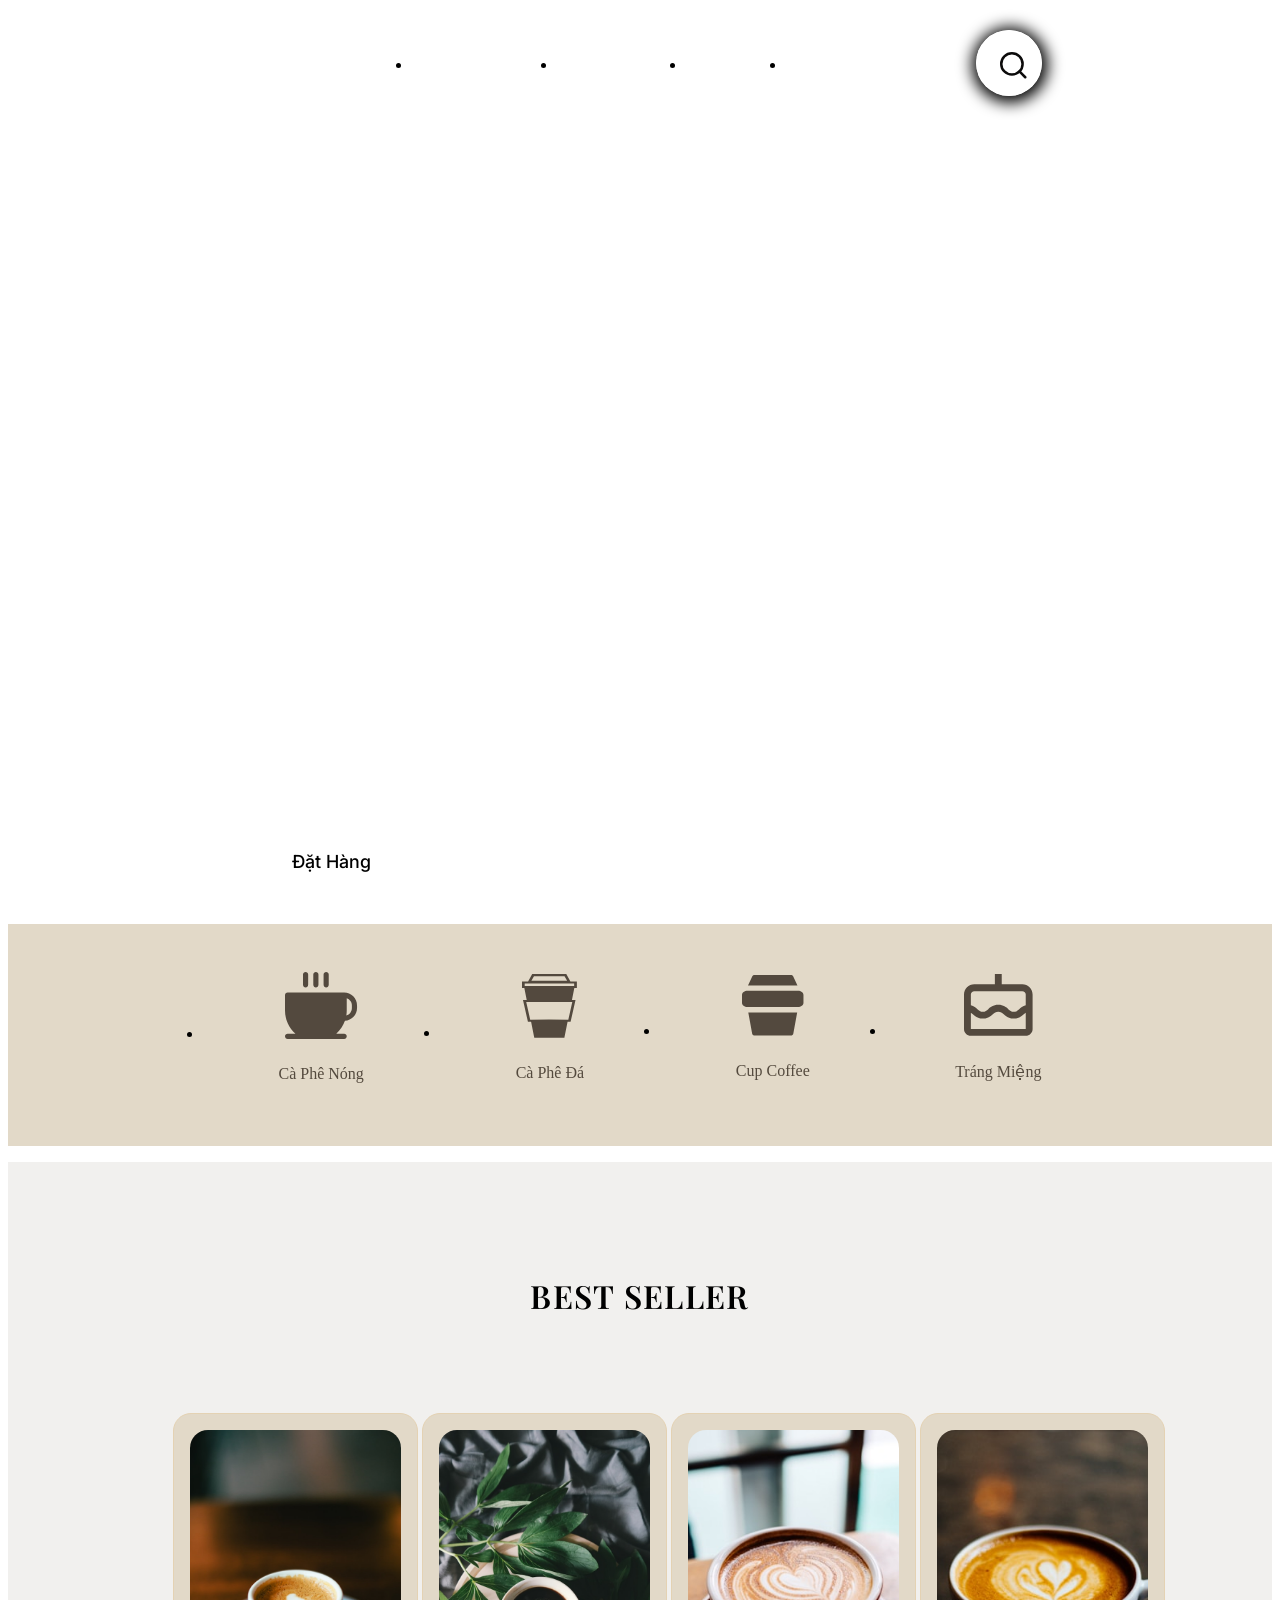
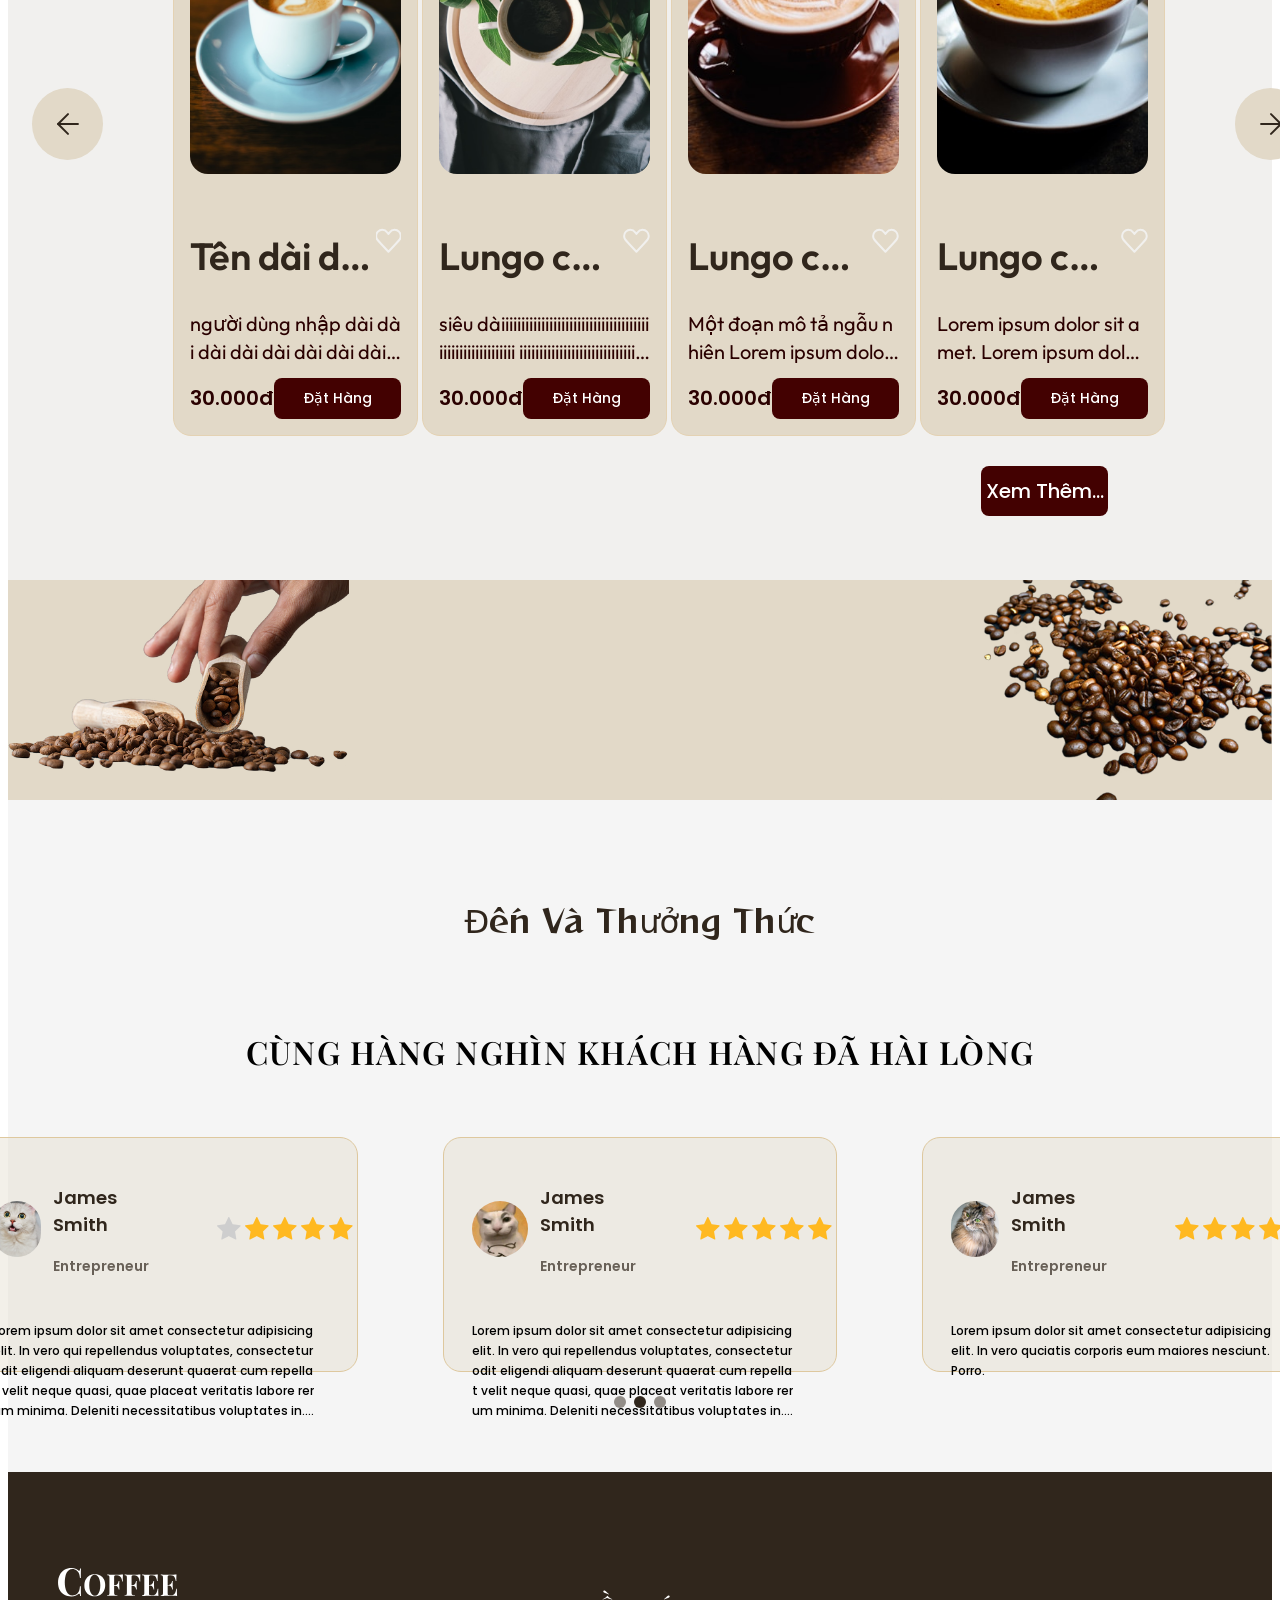
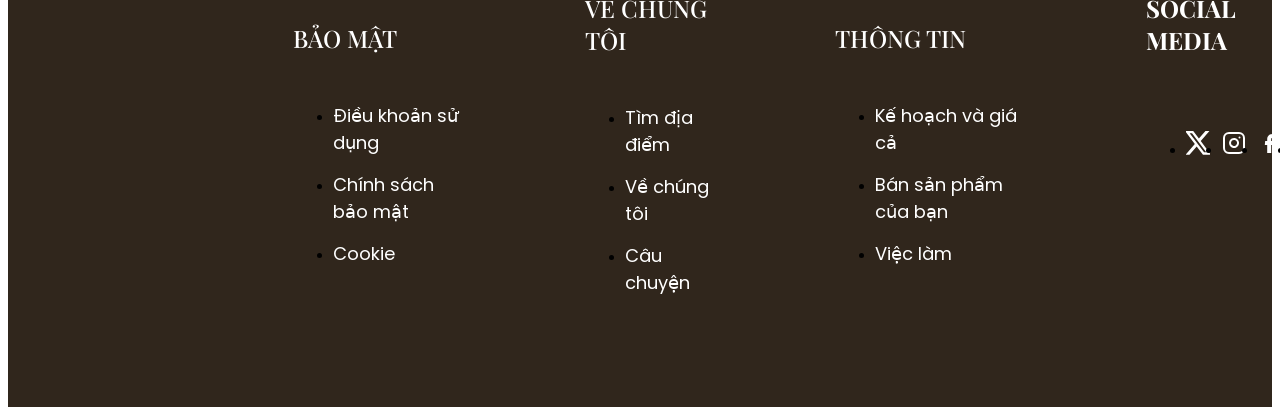
==== commit d3844a3a: "hoàn thành layout trang danh sách" ====
--- a/index.html
+++ b/index.html
@@ -28,13 +28,13 @@
                 <a href="#">TRANG CHỦ</a>
               </li>
               <li>
-                <a href="#">BÁNH</a>
-              </li>
-              <li>
+                <a href="#">SẢN PHẨM</a>
+              </li>
+              <!-- <li>
                 <a href="#">SHOP</a>
-              </li>
-              <li>
-                <a href="#">THÔNG TIN</a>
+              </li> -->
+              <li>
+                <a href="#">LIÊN HỆ</a>
               </li>
               <li>
                 <a href="#">ĐĂNG NHẬP</a>
@@ -136,7 +136,7 @@
                 <div class="content">
                   <a href="#!">
                     <img
-                      src="./assets/img/coffee-item1.png"
+                      src="./assets/img/coffee1.png"
                       alt="Lungo coffee"
                       class="thumb"
                     />
@@ -175,7 +175,7 @@
                 <div class="content">
                   <a href="#!">
                     <img
-                      src="./assets/img/coffee-item2.png"
+                      src="./assets/img/coffee2.png"
                       alt="Lungo coffee"
                       class="thumb"
                     />
@@ -213,7 +213,7 @@
                 <div class="content">
                   <a href="#!">
                     <img
-                      src="./assets/img/coffee-item3.png"
+                      src="./assets/img/coffee3.png"
                       alt="Lungo coffee"
                       class="thumb"
                     />
@@ -249,7 +249,7 @@
                 <div class="content">
                   <a href="#!">
                     <img
-                      src="./assets/img/coffee-item4.png"
+                      src="./assets/img/coffee4.png"
                       alt="Lungo coffee"
                       class="thumb"
                     />
@@ -471,11 +471,11 @@
       <!--wall 1 -->
       <div class="wall1">
         <img
-          src="/assets/img/cai_tay_va_1_dong_ca_phe.png"
+          src="./assets/img/cai_tay_va_1_dong_ca_phe.png"
           alt=""
           class="item"
         />
-        <img src="/assets/img/mot_dong_ca_phe.png" alt="" class="item" />
+        <img src="./assets/img/mot_dong_ca_phe.png" alt="" class="item" />
       </div>
 
       <!-- feedback -->
--- a/assets/css/style.css
+++ b/assets/css/style.css
@@ -338,10 +338,11 @@
 .popular .More {
   padding-top: 30px;
   display: flex;
-  justify-content: right;
+  justify-content: flex-end;
+  padding-right: 140px;
 }
 .popular .More .btn {
-  margin-right: 140px;
+  margin-right: 0;
   font-size: 2rem;
   line-height: 50px;
 }
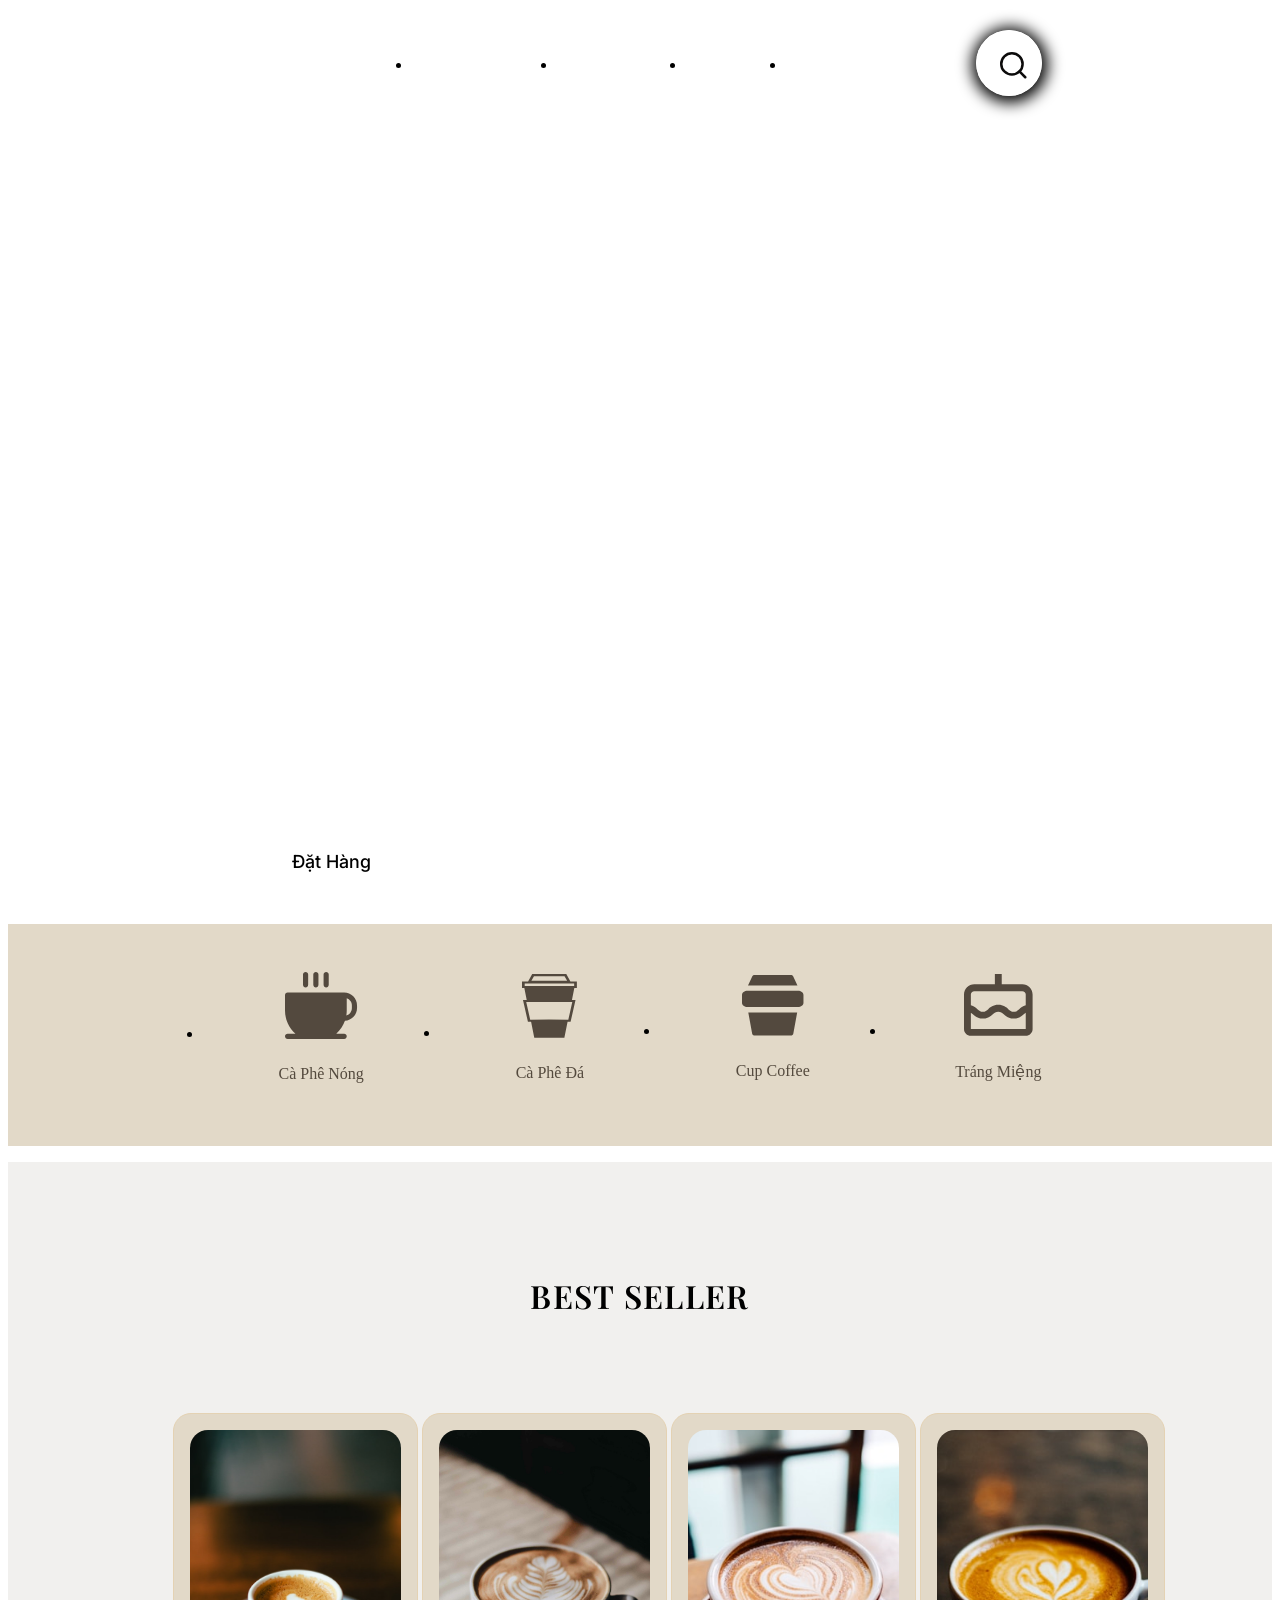
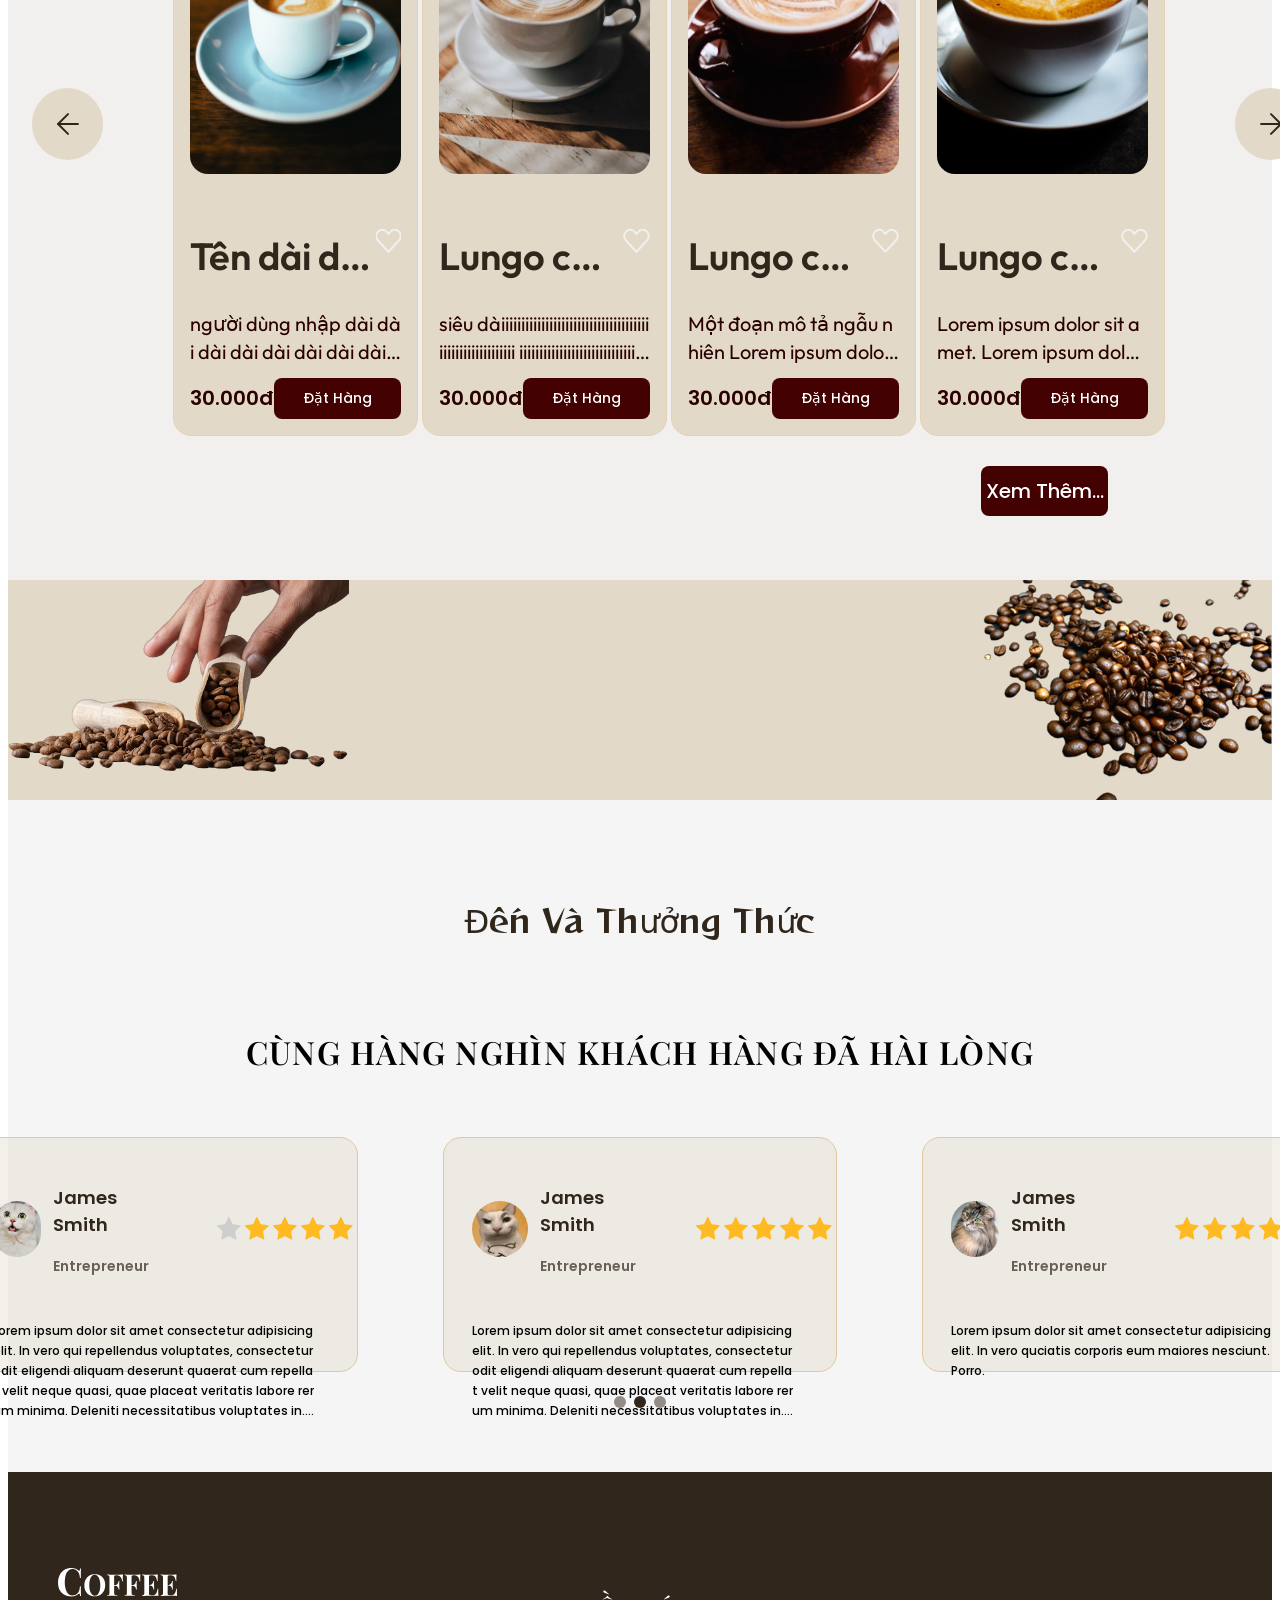
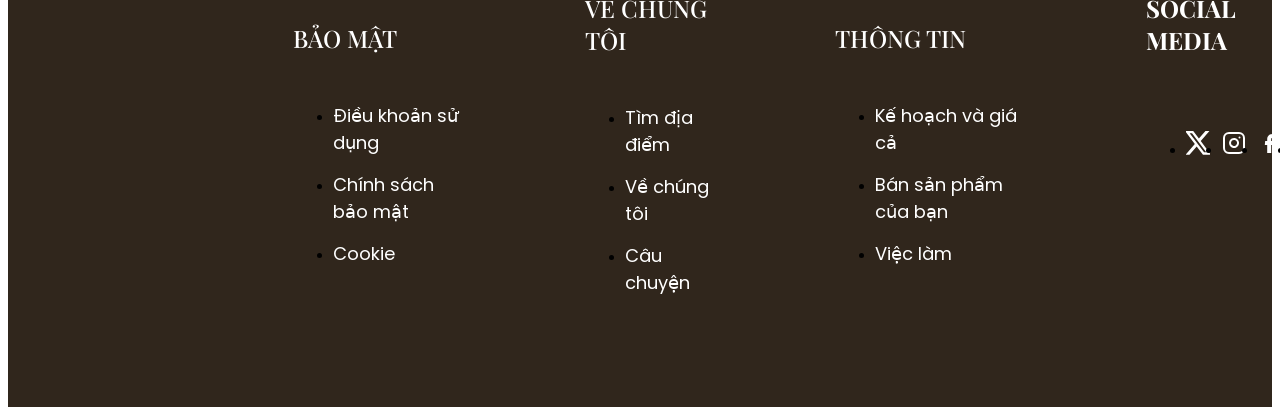
==== commit dfd3a625: "sửa ảnh sản phẩm" ====
--- a/index.html
+++ b/index.html
@@ -28,7 +28,9 @@
                 <a href="#">TRANG CHỦ</a>
               </li>
               <li>
-                <a href="#">SẢN PHẨM</a>
+                <a href="./html/Product-List.html#section1" target="_blank"
+                  >SẢN PHẨM</a
+                >
               </li>
               <!-- <li>
                 <a href="#">SHOP</a>
@@ -175,7 +177,7 @@
                 <div class="content">
                   <a href="#!">
                     <img
-                      src="./assets/img/coffee2.png"
+                      src="./assets/img/coffee2.jpg"
                       alt="Lungo coffee"
                       class="thumb"
                     />
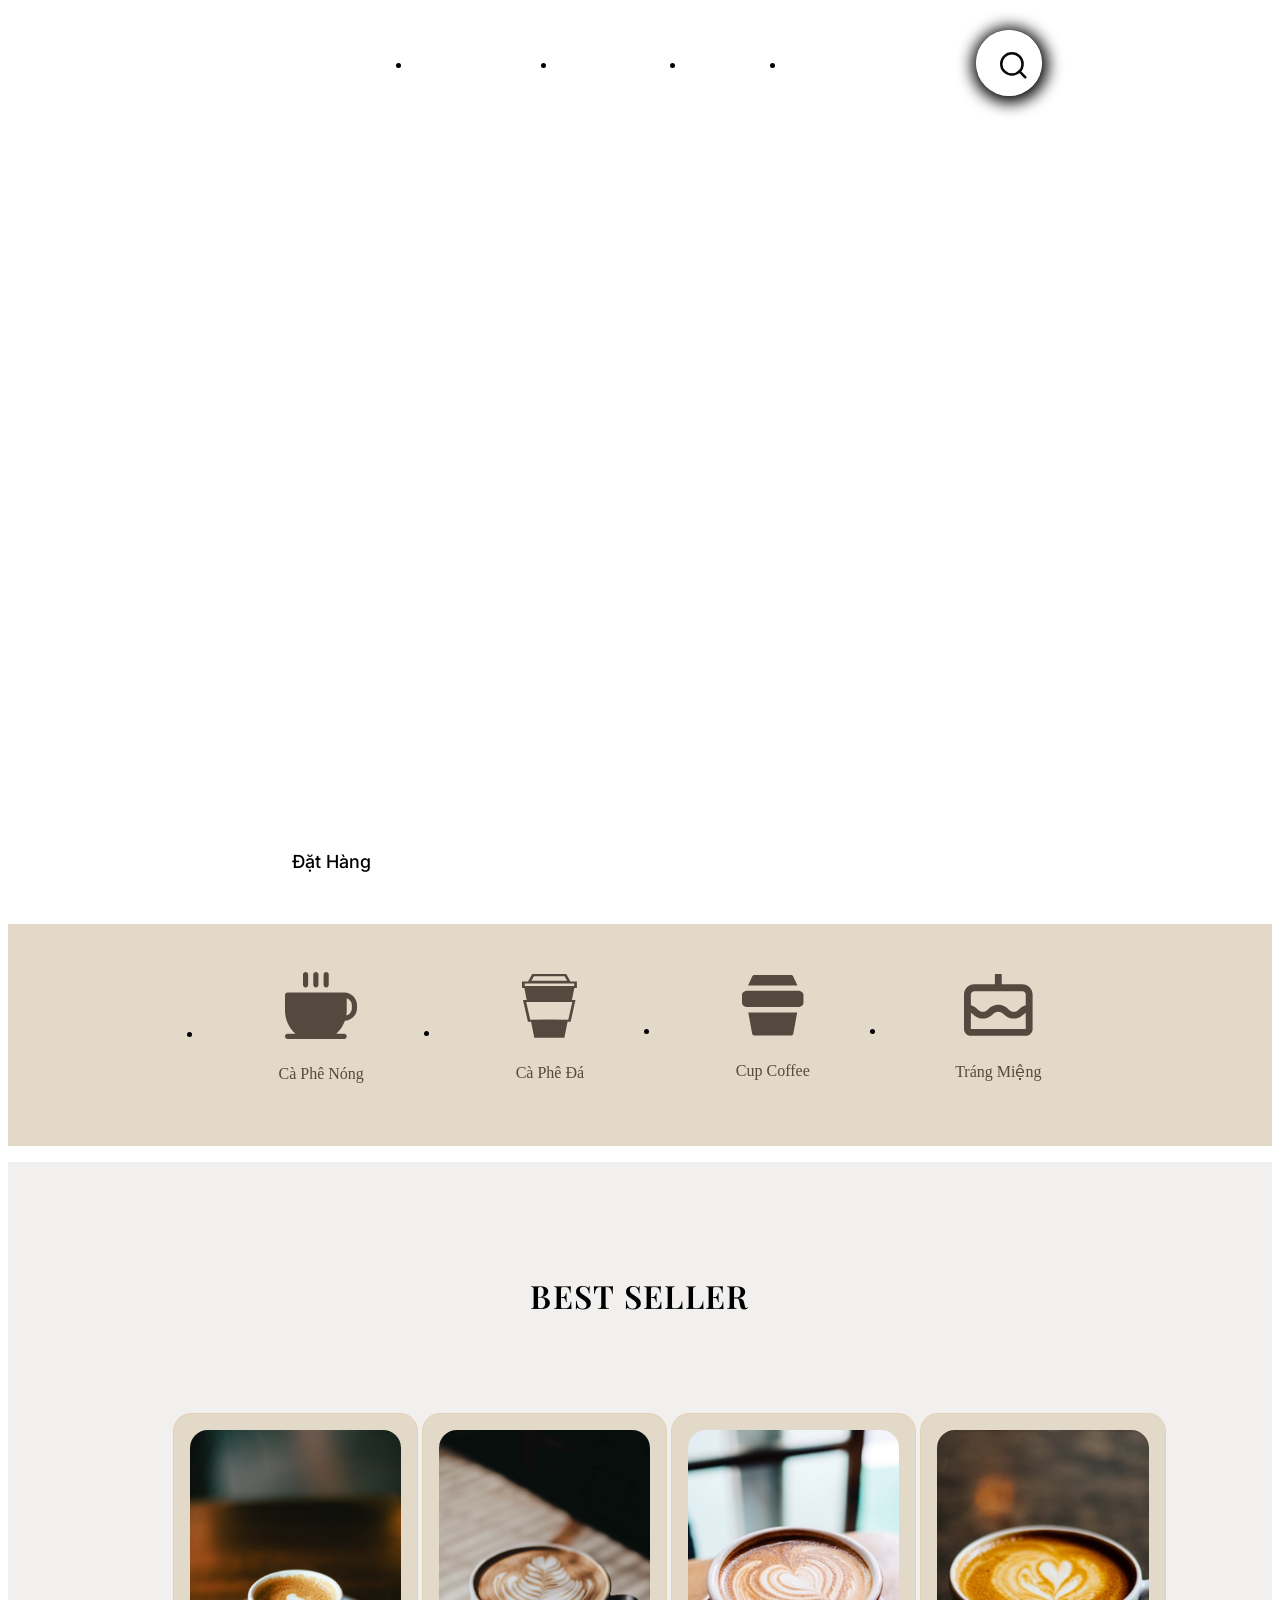
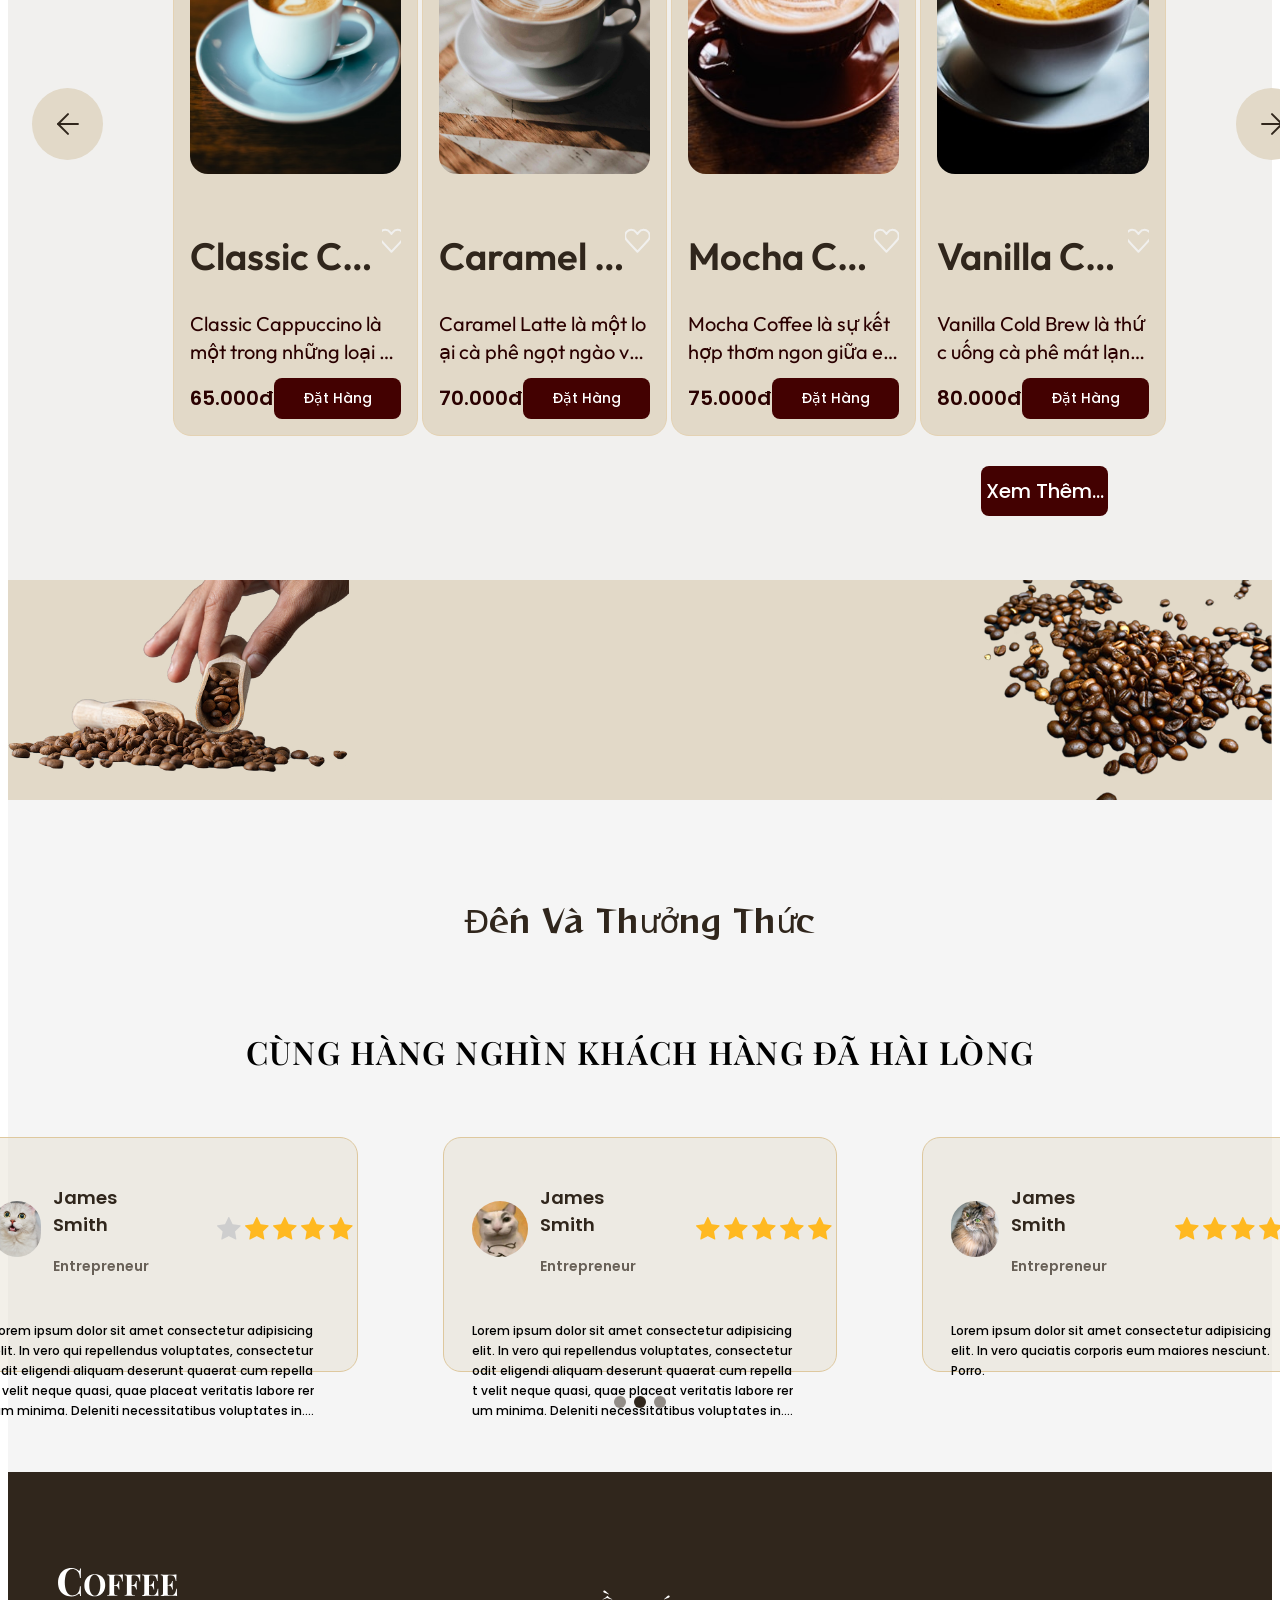
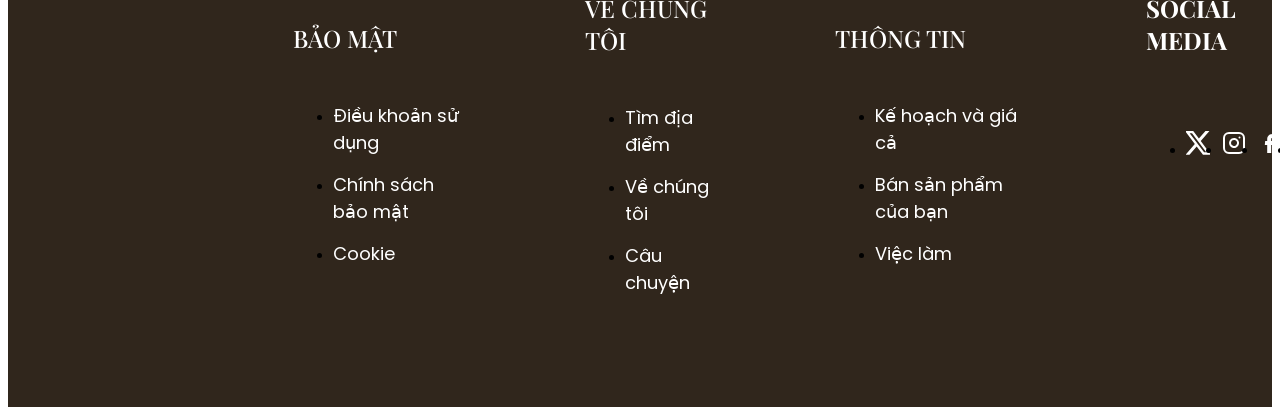
==== commit 7513e3fc: "thêm sản phẩm" ====
--- a/index.html
+++ b/index.html
@@ -139,7 +139,7 @@
                   <a href="#!">
                     <img
                       src="./assets/img/coffee1.png"
-                      alt="Lungo coffee"
+                      alt="Classic Cappuccino"
                       class="thumb"
                     />
                   </a>
@@ -148,7 +148,7 @@
                     <div class="head">
                       <a href="#!">
                         <h3 class="title line-clamp break-all">
-                          Tên dài dài dài
+                          Classic Cappuccino
                         </h3>
                       </a>
                       <span class="like">
@@ -161,12 +161,12 @@
                     </div>
                     <!-- body-desc -->
                     <p class="desc line-clamp line-2 break-all">
-                      người dùng nhập dài dài dài dài dài dài dài dài dài dài
-                      dài dài dài dài dài
+                      Classic Cappuccino là một trong những loại cà phê Ý nổi
+                      tiếng nhất trên thế giới
                     </p>
                     <!-- foot -->
                     <div class="footer">
-                      <span class="price">30.000đ</span>
+                      <span class="price">65.000đ</span>
                       <a href="#!" class="btn">Đặt Hàng</a>
                     </div>
                   </div>
@@ -178,7 +178,7 @@
                   <a href="#!">
                     <img
                       src="./assets/img/coffee2.jpg"
-                      alt="Lungo coffee"
+                      alt="Caramel Latte"
                       class="thumb"
                     />
                   </a>
@@ -186,7 +186,9 @@
                     <!-- head -->
                     <div class="head">
                       <a href="#!">
-                        <h3 class="title line-clamp break-all">Lungo coffee</h3>
+                        <h3 class="title line-clamp break-all">
+                          Caramel Latte
+                        </h3>
                       </a>
                       <span class="like">
                         <img
@@ -198,13 +200,11 @@
                     </div>
                     <!-- body-desc -->
                     <p class="desc line-clamp line-2 break-all">
-                      siêu
-                      dàiiiiiiiiiiiiiiiiiiiiiiiiiiiiiiiiiiiiiiiiiiiiiiiiiiiiiiii
-                      iiiiiiiiiiiiiiiiiiiiiiiiiiiiiiiiiiiiiiiiiiiiiiiii
+                      Caramel Latte là một loại cà phê ngọt ngào và béo mịn
                     </p>
                     <!-- foot -->
                     <div class="footer">
-                      <span class="price">30.000đ</span>
+                      <span class="price">70.000đ</span>
                       <a href="#!" class="btn">Đặt Hàng</a>
                     </div>
                   </div>
@@ -216,7 +216,7 @@
                   <a href="#!">
                     <img
                       src="./assets/img/coffee3.png"
-                      alt="Lungo coffee"
+                      alt="Mocha Coffee"
                       class="thumb"
                     />
                   </a>
@@ -224,7 +224,7 @@
                     <!-- head -->
                     <div class="head">
                       <a href="#!">
-                        <h3 class="title line-clamp break-all">Lungo coffee</h3>
+                        <h3 class="title line-clamp break-all">Mocha Coffee</h3>
                       </a>
                       <span class="like">
                         <img
@@ -236,11 +236,12 @@
                     </div>
                     <!-- body-desc -->
                     <p class="desc line-clamp line-2 break-all">
-                      Một đoạn mô tả ngẫu nhiên Lorem ipsum dolor sit amet.
+                      Mocha Coffee là sự kết hợp thơm ngon giữa espresso,
+                      chocolate
                     </p>
                     <!-- foot -->
                     <div class="footer">
-                      <span class="price">30.000đ</span>
+                      <span class="price">75.000đ</span>
                       <a href="#!" class="btn">Đặt Hàng</a>
                     </div>
                   </div>
@@ -252,7 +253,7 @@
                   <a href="#!">
                     <img
                       src="./assets/img/coffee4.png"
-                      alt="Lungo coffee"
+                      alt="Vanilla Cold Brew"
                       class="thumb"
                     />
                   </a>
@@ -260,7 +261,9 @@
                     <!-- head -->
                     <div class="head">
                       <a href="#!">
-                        <h3 class="title line-clamp break-all">Lungo coffee</h3>
+                        <h3 class="title line-clamp break-all">
+                          Vanilla Cold Brew
+                        </h3>
                       </a>
                       <span class="like">
                         <img
@@ -272,11 +275,12 @@
                     </div>
                     <!-- body-desc -->
                     <p class="desc line-clamp line-2 break-all">
-                      Lorem ipsum dolor sit amet. Lorem ipsum dolor sit amet.
+                      Vanilla Cold Brew là thức uống cà phê mát lạnh được pha
+                      bằng cách ủ cà phê trong nước lạnh suốt nhiều giờ
                     </p>
                     <!-- foot -->
                     <div class="footer">
-                      <span class="price">30.000đ</span>
+                      <span class="price">80.000đ</span>
                       <a href="#!" class="btn">Đặt Hàng</a>
                     </div>
                   </div>
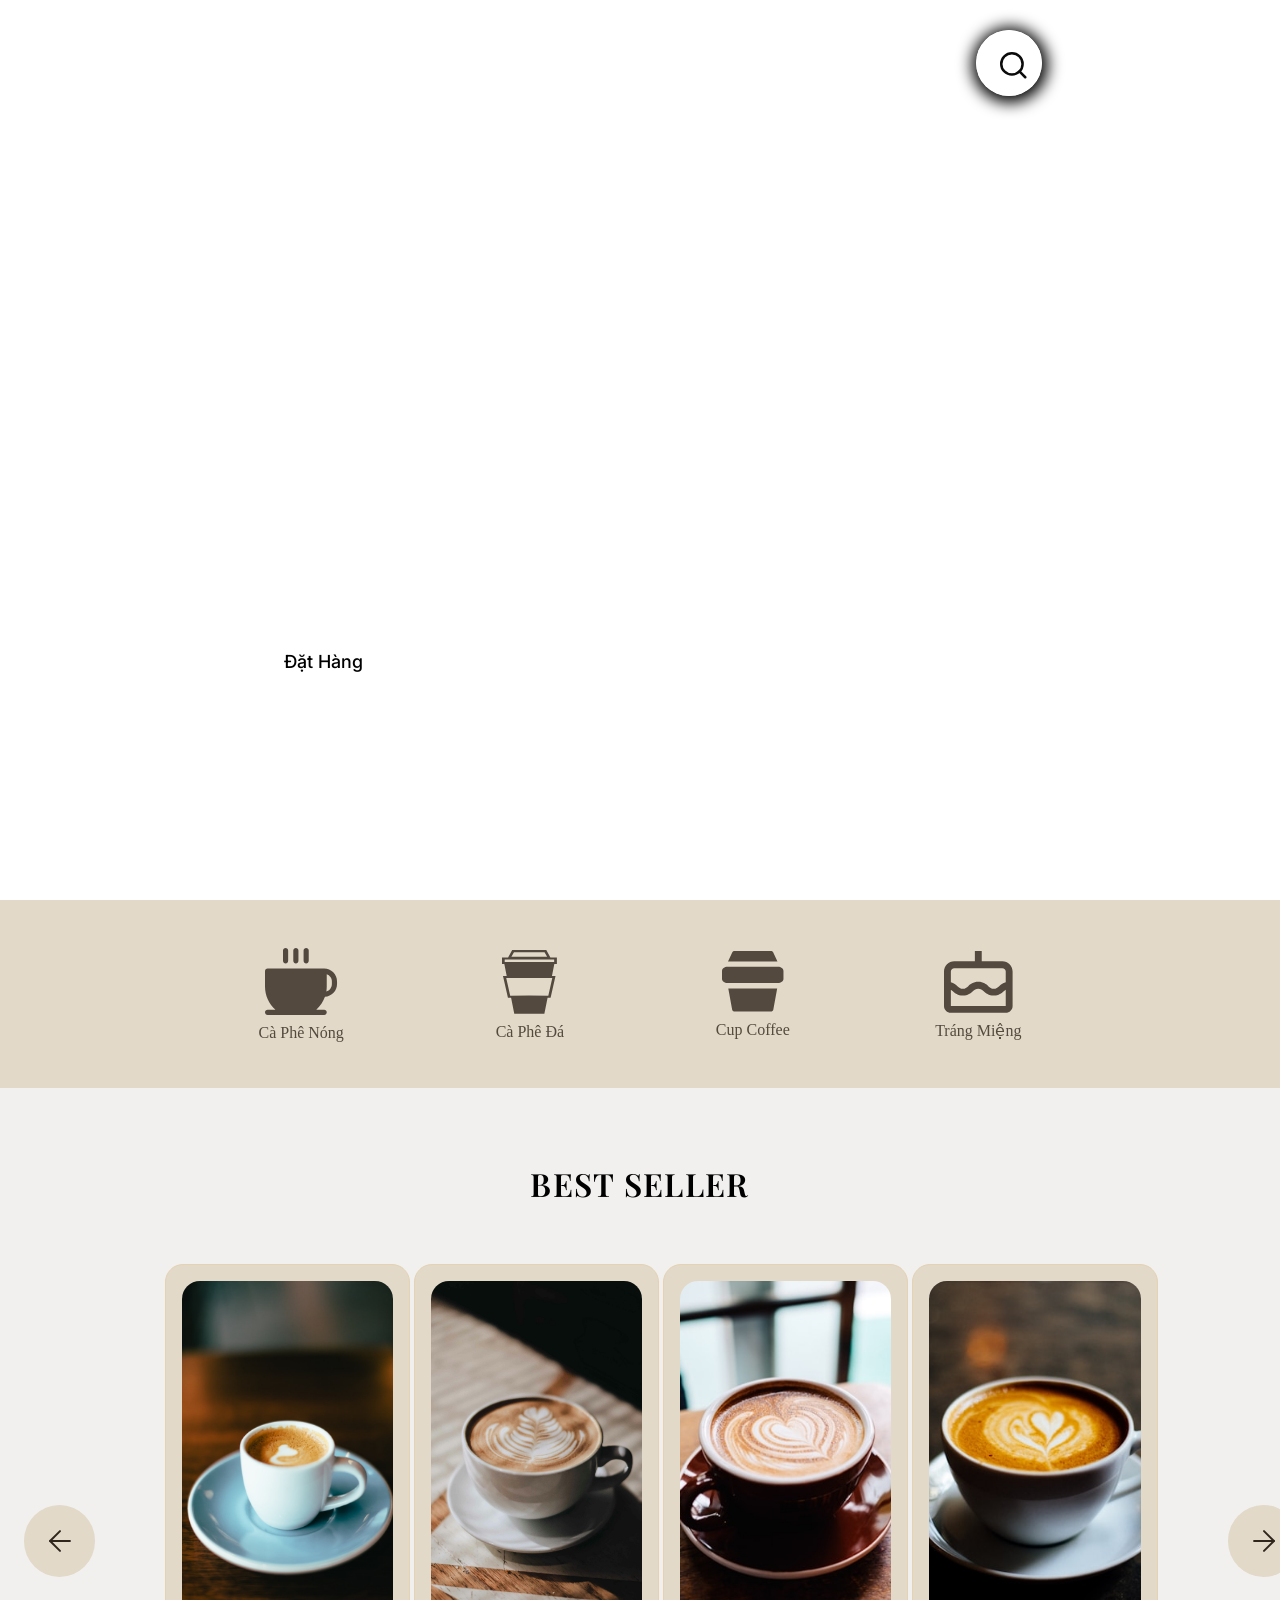
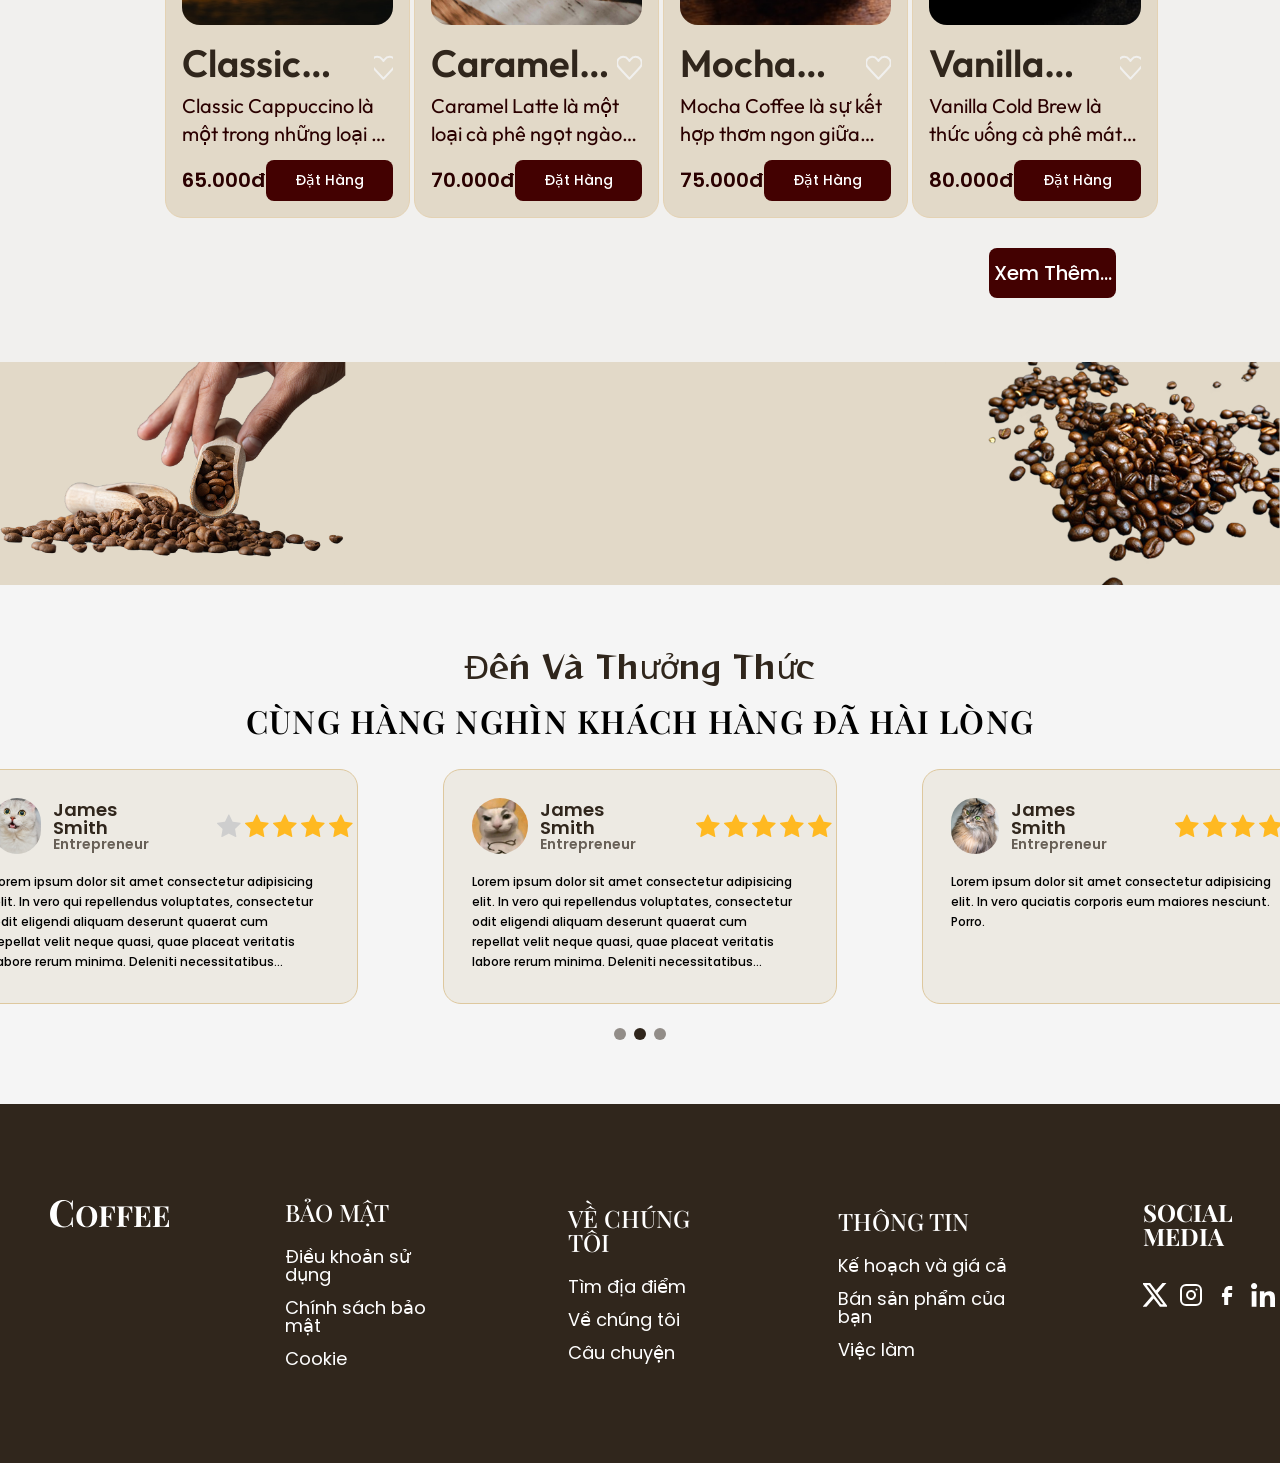
==== commit 3e370e88: "xong phần thêm sửa xóa" ====
--- a/index.html
+++ b/index.html
@@ -25,12 +25,10 @@
           <nav class="nav">
             <ul>
               <li>
-                <a href="#">TRANG CHỦ</a>
-              </li>
-              <li>
-                <a href="./html/Product-List.html#section1" target="_blank"
-                  >SẢN PHẨM</a
-                >
+                <a href="#!">TRANG CHỦ</a>
+              </li>
+              <li>
+                <a href="./html/Product-List.html#section1">SẢN PHẨM</a>
               </li>
               <!-- <li>
                 <a href="#">SHOP</a>
@@ -293,7 +291,7 @@
           </div>
           <!-- more -->
           <div class="More">
-            <a href="./html/Product-List.html#section1" target="_blank"
+            <a href="./html/Product-List.html#section1"
               ><div class="btn">Xem Thêm...</div></a
             >
           </div>
--- a/assets/css/style.css
+++ b/assets/css/style.css
@@ -33,6 +33,7 @@
 .btn:hover {
   cursor: pointer;
   opacity: 90%;
+  box-shadow: 2px 2px 16px 2px #000000;
 }
 .line-clamp {
   display: -webkit-box;
@@ -47,7 +48,8 @@
   -webkit-line-clamp: var(--line-clamp, 5);
 }
 .break-all {
-  word-break: break-all;
+  /* word-break: break-all; */
+  overflow-wrap: anywhere;
 }
 /* =============header============= */
 .header {
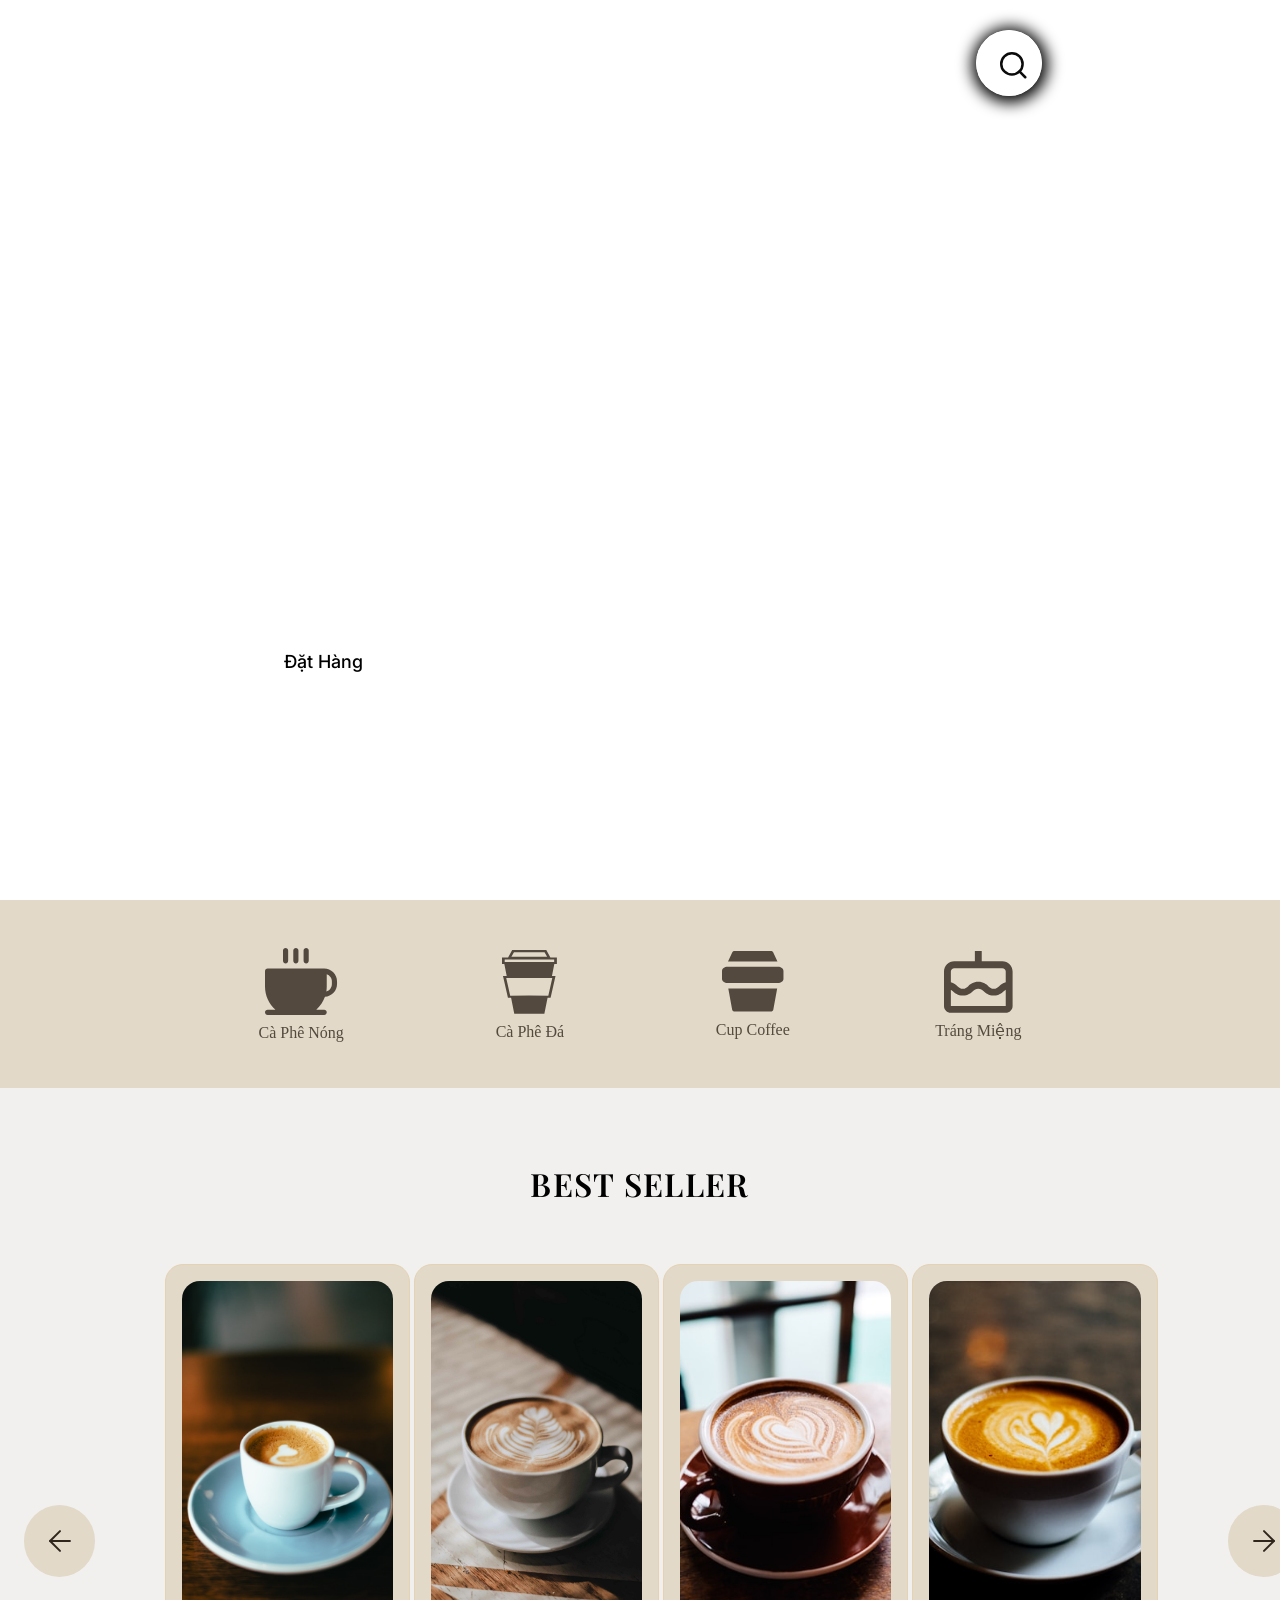
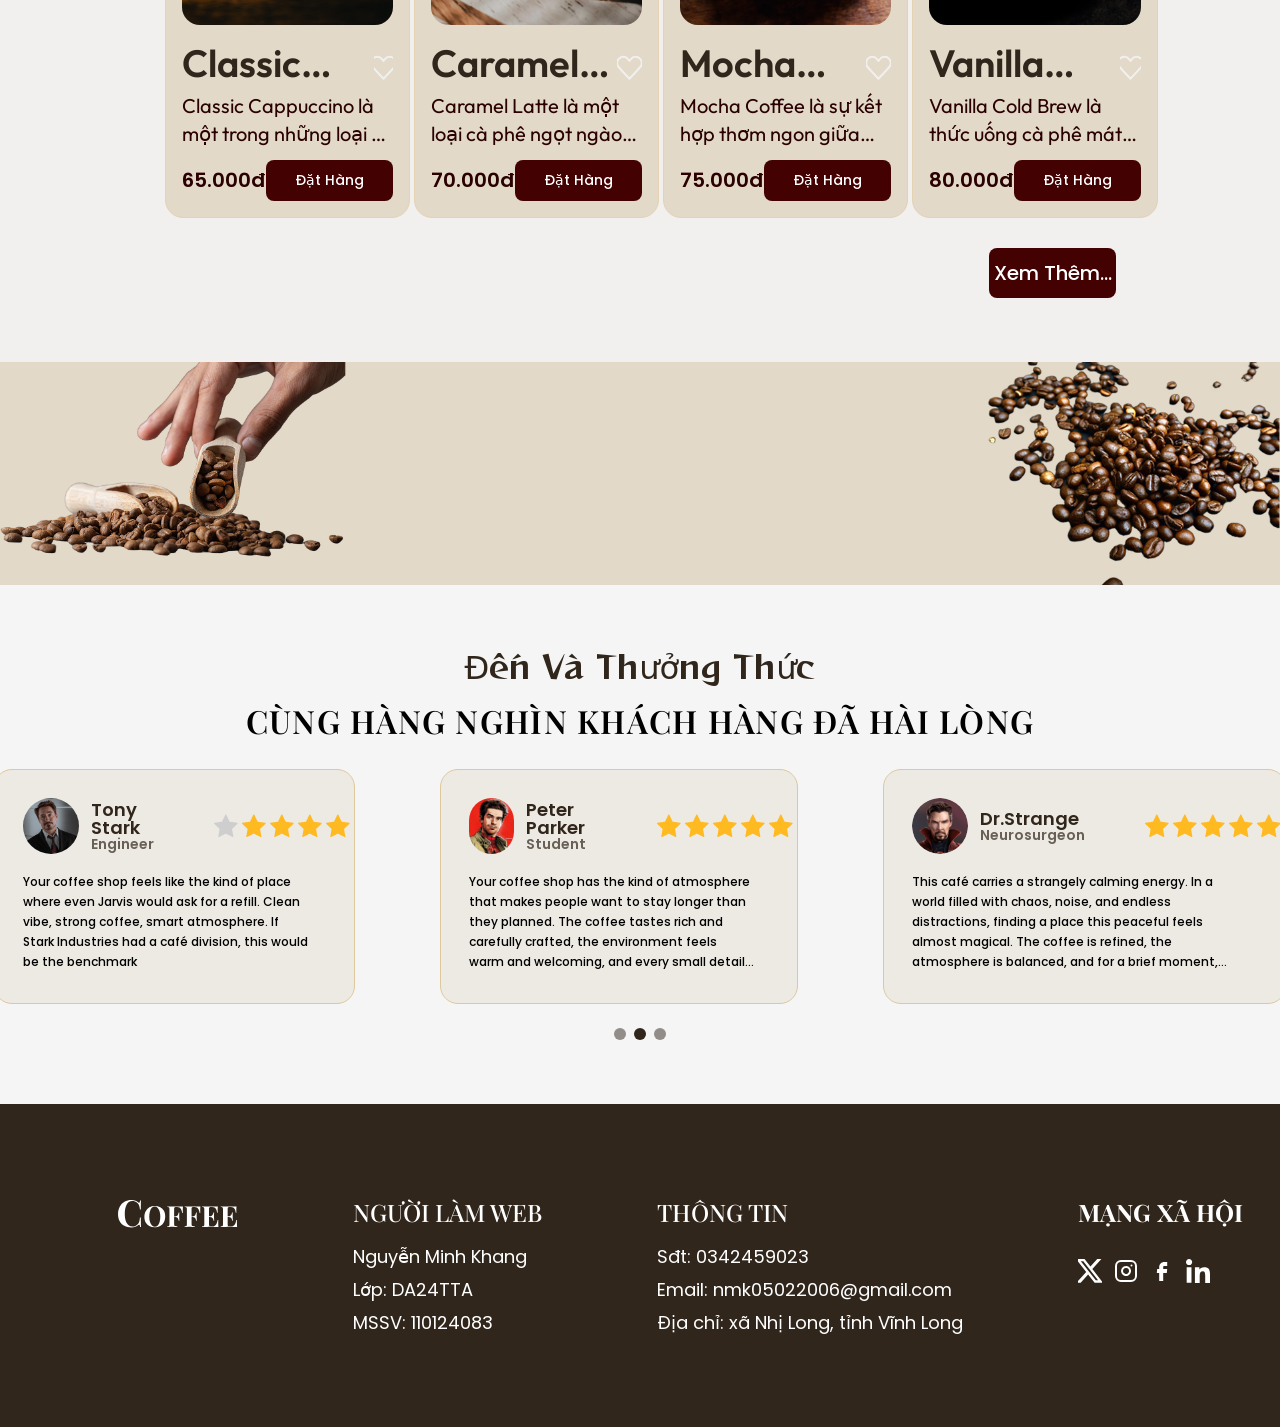
==== commit 248638fe: "hoàn thành 1" ====
--- a/index.html
+++ b/index.html
@@ -34,7 +34,7 @@
                 <a href="#">SHOP</a>
               </li> -->
               <li>
-                <a href="#">LIÊN HỆ</a>
+                <a href="./html/Contact.html#section1">LIÊN HỆ</a>
               </li>
               <li>
                 <a href="#">ĐĂNG NHẬP</a>
@@ -499,8 +499,8 @@
                 <div class="customer">
                   <img src="./assets/img/ava1.jpg" alt="" class="avt" />
                   <div class="info-customer">
-                    <p class="name">James Smith</p>
-                    <p class="job">Entrepreneur</p>
+                    <p class="name">Tony Stark</p>
+                    <p class="job">Engineer</p>
                   </div>
                 </div>
                 <!-- rating -->
@@ -530,14 +530,10 @@
               </div>
               <div class="body">
                 <p class="cmt line-clamp line-5 break-all">
-                  Lorem ipsum dolor sit amet consectetur adipisicing elit. In
-                  vero qui repellendus voluptates, consectetur odit eligendi
-                  aliquam deserunt quaerat cum repellat velit neque quasi, quae
-                  placeat veritatis labore rerum minima. Deleniti necessitatibus
-                  voluptates in. Odio quia, perspiciatis corporis eum ut
-                  delectus esse ab nulla dolor numquam iste reiciendis, sit
-                  mollitia, deserunt sequi voluptatum incidunt ipsum nihil
-                  similique maiores nesciunt. Porro.
+                  Your coffee shop feels like the kind of place where even
+                  Jarvis would ask for a refill. Clean vibe, strong coffee,
+                  smart atmosphere. If Stark Industries had a café division,
+                  this would be the benchmark
                 </p>
               </div>
             </div>
@@ -549,8 +545,8 @@
                 <div class="customer">
                   <img src="./assets/img/ava2.jpg" alt="" class="avt" />
                   <div class="info-customer">
-                    <p class="name">James Smith</p>
-                    <p class="job">Entrepreneur</p>
+                    <p class="name">Peter Parker</p>
+                    <p class="job">Student</p>
                   </div>
                 </div>
                 <!-- rating -->
@@ -584,14 +580,14 @@
               </div>
               <div class="body">
                 <p class="cmt line-clamp line-5 break-all">
-                  Lorem ipsum dolor sit amet consectetur adipisicing elit. In
-                  vero qui repellendus voluptates, consectetur odit eligendi
-                  aliquam deserunt quaerat cum repellat velit neque quasi, quae
-                  placeat veritatis labore rerum minima. Deleniti necessitatibus
-                  voluptates in. Odio quia, perspiciatis corporis eum ut
-                  delectus esse ab nulla dolor numquam iste reiciendis, sit
-                  mollitia, deserunt sequi voluptatum incidunt ipsum nihil
-                  similique maiores nesciunt. Porro.
+                  Your coffee shop has the kind of atmosphere that makes people
+                  want to stay longer than they planned. The coffee tastes rich
+                  and carefully crafted, the environment feels warm and
+                  welcoming, and every small detail — from the lighting to the
+                  music — creates a relaxing experience. It’s not just a place
+                  to grab a drink, it’s the kind of café where ideas start,
+                  conversations last for hours, and customers keep coming back
+                  without even realizing why.
                 </p>
               </div>
             </div>
@@ -601,10 +597,10 @@
               <div class="head">
                 <!-- info-customer -->
                 <div class="customer">
-                  <img src="./assets/img/ava3.jpg" alt="" class="avt" />
+                  <img src="./assets/img/ava3.png" alt="" class="avt" />
                   <div class="info-customer">
-                    <p class="name">James Smith</p>
-                    <p class="job">Entrepreneur</p>
+                    <p class="name">Dr.Strange</p>
+                    <p class="job">Neurosurgeon</p>
                   </div>
                 </div>
                 <!-- rating -->
@@ -638,8 +634,11 @@
               </div>
               <div class="body">
                 <p class="cmt line-clamp line-5 break-all">
-                  Lorem ipsum dolor sit amet consectetur adipisicing elit. In
-                  vero quciatis corporis eum maiores nesciunt. Porro.
+                  This café carries a strangely calming energy. In a world
+                  filled with chaos, noise, and endless distractions, finding a
+                  place this peaceful feels almost magical. The coffee is
+                  refined, the atmosphere is balanced, and for a brief moment,
+                  even the multiverse seems quiet.
                 </p>
               </div>
             </div>
@@ -662,52 +661,52 @@
         <div class="columns">
           <!-- item 1 -->
           <div class="item">
-            <h3 class="title">BẢO MẬT</h3>
+            <h3 class="title">NGƯỜI LÀM WEB</h3>
             <ul>
               <li>
-                <a href="#">Điều khoản sử dụng</a>
-              </li>
-              <li>
-                <a href="#">Chính sách bảo mật</a>
-              </li>
-              <li>
-                <a href="#">Cookie</a>
+                <a href="#">Nguyễn Minh Khang</a>
+              </li>
+              <li>
+                <a href="#">Lớp: DA24TTA</a>
+              </li>
+              <li>
+                <a href="#">MSSV: 110124083</a>
               </li>
             </ul>
           </div>
           <!-- item 2 -->
-          <div class="item">
-            <h3 class="title">VỀ CHÚNG TÔI</h3>
+          <!-- <div class="item">
+            <h3 class="title">MÃ NGUỒN</h3>
             <ul>
               <li>
-                <a href="#">Tìm địa điểm</a>
-              </li>
-              <li>
-                <a href="#">Về chúng tôi</a>
+                <a href="#">GitHub Repository</a>
+              </li>
+              <li>
+                <a href="#">Git</a>
               </li>
               <li>
                 <a href="#">Câu chuyện</a>
               </li>
             </ul>
-          </div>
+          </div> -->
           <!-- item 3 -->
           <div class="item">
             <h3 class="title">THÔNG TIN</h3>
             <ul>
               <li>
-                <a href="#">Kế hoạch và giá cả</a>
-              </li>
-              <li>
-                <a href="#">Bán sản phẩm của bạn</a>
-              </li>
-              <li>
-                <a href="#">Việc làm</a>
+                <a href="#">Sđt: 0342459023</a>
+              </li>
+              <li>
+                <a href="#">Email: nmk05022006@gmail.com</a>
+              </li>
+              <li>
+                <a href="#">Địa chỉ: xã Nhị Long, tỉnh Vĩnh Long</a>
               </li>
             </ul>
           </div>
         </div>
         <div class="social">
-          <h3 class="title">SOCIAL MEDIA</h3>
+          <h3 class="title">MẠNG XÃ HỘI</h3>
           <ul>
             <li>
               <a href="#!"
